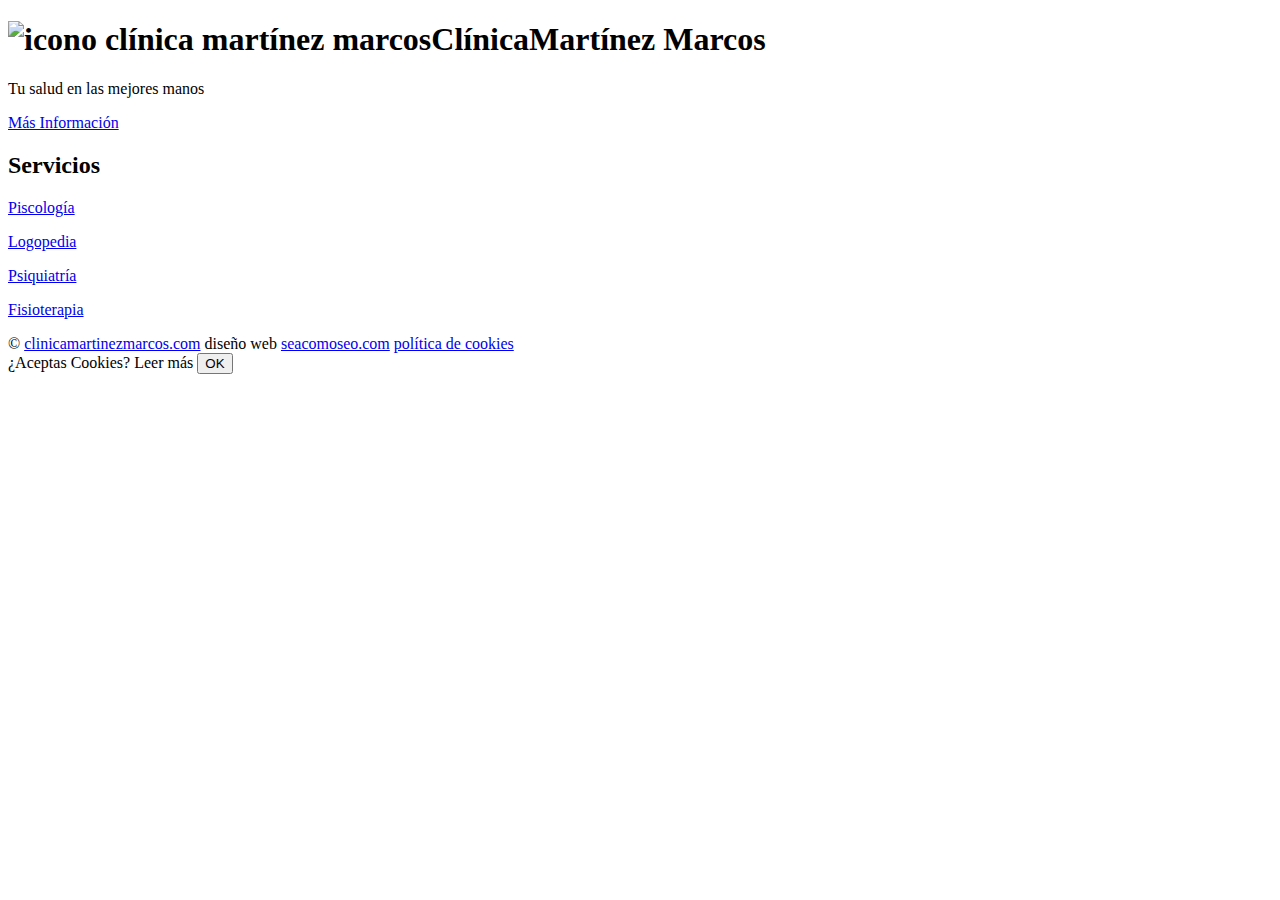
==== docs/index.html @ 717dc996 "Update: 2021-01-24 20:44:41" ====
<!DOCTYPE html><html lang="es"><head><meta charset="utf-8"><meta name="viewport" content="width=device-width, initial-scale=1.0"><title>🥇 Clínica Martínez Marcos 【 Murcia 】</title><meta name="twitter:title" property="og:title" content="🥇 Clínica Martínez Marcos 【 Murcia 】"><meta name="description" property="og:description" content="llll➤ Clínica de Psicología, Logopedia, Psiquiatría, Fisioterapia y Osteopatía en Murcia ✅ Tu salud en las mejores manos."><meta name="twitter:description" property="og:description" content="llll➤ Clínica de Psicología, Logopedia, Psiquiatría, Fisioterapia y Osteopatía en Murcia ✅ Tu salud en las mejores manos."><meta property="og:site_name" content="Clínica Martínez Marcos"><meta property="og:url" content="http://clinicamartinezmarcos.com/"><meta property="og:type" content="website"><meta property="og:locale" content="es_ES"><meta name="twitter:card" content="summary_large_image"><meta name="twitter:image" property="og:image" content="https://clinicamartinezmarcos.com/img/icono.png"><link rel="canonical" href="https://clinicamartinezmarcos.com/"><link rel="shortcut icon" type="image/x-icon" sizes="16x16" href="img/favicon.ico"><link rel="icon" type="image/png" sizes="32x32" href="img/favicon.png"><meta name="google-site-verification" content="9lvO4nmdJlYuvQnlw2zYQdtQwywFWusaxzHRuHCW6s8"><script async src="https://www.googletagmanager.com/gtag/js?id=UA-2157126-24"></script><script>window.dataLayer = window.dataLayer || []; function gtag(){dataLayer.push(arguments);} gtag('js', new Date()); gtag('config', 'UA-2157126-24');</script><script type="application/ld+json">{
  "@context": "https://schema.org",
  "@type": "LocalBusiness",
  "logo": "https://clinicamartinezmarcos.com/img/icono.png",
  "brand": {
    "@type": "Brand",
    "name": "Clínica Martínez Marcos"},
  "name": "Clínica Martínez Marcos",
  // "alternateName": [
  //   "clínica martínez marcos"],
  "description": "Clínica de Psicología, Logopedia, Psiquiatría, Fisioterapia y Osteopatía en Murcia.",
  "url": "http://clinicamartinezmarcos.com/",
  "sameAs": [
    "https://www.instagram.com/clinicamartinezmarcos/",
    "https://www.facebook.com/ClinicaMartinezMarcos1/"],
  "telephone": [
    "+34968111364",
    "968 11 13 64",
    "+34659733454",
    "659 73 34 54"],
  "email": "clinicamartinezmarcos@gmail.com",
  "openingHours": "Mo-Fr 16:30-21:00",
  "hasMap": "https://goo.gl/maps/hy19EF6aGu4AMsNG8",
  "address": {
    "@type": "PostalAddress",
    "streetAddress": "Plaza Beato Andrés Hibernón 1",
    "postalCode": "30001",
    "addressLocality": "Murcia",
    "addressRegion": "Murcia",
    "addressCountry": "ES"},
  "geo": {
    "@type": "GeoCoordinates",
    "latitude": "37.987117",
    "longitude": "-1.127396"},
  "image": [
    "https://clinicamartinezmarcos.com/img/fondo.jpg",
    "https://clinicamartinezmarcos.com/img/equipo-clinica-martinez-marcos.jpg",
    "https://clinicamartinezmarcos.com/img/juan-jose-martinez-marcos.jpg",
    "https://clinicamartinezmarcos.com/img/leticia-martinez-pino.jpg",
    "https://clinicamartinezmarcos.com/img/recibidor-central.jpg",
    "https://clinicamartinezmarcos.com/img/modesto-jesus-sanchez-lopez.jpg",
    "https://clinicamartinezmarcos.com/img/mios-rehab/equipo-mios-rehab.jpg",
    "https://clinicamartinezmarcos.com/img/mios-rehab/jose-a-lozano.jpg",
    "https://clinicamartinezmarcos.com/img/mios-rehab/miguel-garcia-albadalejo-miki.jpg",
    "https://clinicamartinezmarcos.com/img/mios-rehab/local-mios-rehab-2.jpg",
    "https://clinicamartinezmarcos.com/img/mios-rehab/local-mios-rehab.jpg"],
  "priceRange": "$",
  "aggregateRating": {
    "@type": "AggregateRating",
    "ratingValue": "5",
    "ratingCount": "13",
    "reviewCount": "13"}
}</script></head><body class="text-center"><header class="d-flex align-items-center py-5 cover section-parallax section-light" style="background-image: url('img/fondo.jpg'); background-size: cover;"><div class="container" data-showup><div class="row"><div class="col-lg-12 mt-5"><h1 class="mb-3 d-table m-auto text-left"><img class="align-baseline mr-1" src="img/icono.svg" alt="icono clínica martínez marcos" width="50" height="50"><span class="text-secondary">Clínica</span><span class="text-primary d-block h2">Martínez Marcos</span></h1><p class="lead">Tu salud en las mejores manos</p><a class="btn btn-lg mt-4 btn-secondary" href="#main">Más Información</a><a class="text-dark text-decoration-none" href="#main"><i class="d-block fa fa-angle-down pt-5 fa-3x"></i></a></div></div></div></header><main id="main" role="main"><section class="py-5 bg-light" id="servicios"><div class="container"><div class="row"><div class="text-center mx-auto col-md-12"><h2 class="h1 text-secondary">Servicios</h2></div></div><div class="row"><div class="p-2 col-6 col-lg-3" data-showup><a class="card text-center text-dark" href="psicologos-murcia"><div class="card-body p-2 p-sm-3 p-md-4 bg-white rounded btn btn-light"><i class="d-block fa fa-5x mb-3 text-primary fa-brain"></i><p class="text-secondary h4 m-0">Piscología</p></div></a></div><div class="p-2 col-6 col-lg-3" data-showup><a class="card text-center text-dark" href="logopedas-murcia"><div class="card-body p-2 p-sm-3 p-md-4 bg-white rounded btn btn-light"><i class="d-block fa fa-5x mb-3 text-primary fa-comment-medical"></i><p class="text-secondary h4 m-0">Logopedia</p></div></a></div><div class="p-2 col-6 col-lg-3" data-showup><a class="card text-center text-dark" href="psiquiatras-murcia"><div class="card-body p-2 p-sm-3 p-md-4 bg-white rounded btn btn-light"><i class="d-block fa fa-5x mb-3 text-primary fa-capsules"></i><p class="text-secondary h4 m-0">Psiquiatría</p></div></a></div><div class="p-2 col-6 col-lg-3" data-showup><a class="card text-center text-dark" href="https://www.miosfisioterapia.com/"><div class="card-body p-2 p-sm-3 p-md-4 bg-white rounded btn btn-light"><i class="d-block fa fa-5x mb-3 text-primary fa-praying-hands"></i><p class="text-secondary h4 m-0">Fisioterapia</p></div></a></div></div></div></section></main><footer class="p-4 text-primary bg-secondary text-center"><div class="container"><div class="row"><div class="col-md-12"><span class="d-inline-block m-2">© <a class="text-white" href="https://clinicamartinezmarcos.com/">clinicamartinezmarcos.com</a></span><span class="d-inline-block m-2"><i class="fa fa-fw fa-pen d-inline"></i> diseño web <a class="text-white" href="https://seacomoseo.com/diseno-paginas-web" target="_blank" onclick>seacomoseo.com</a></span><span class="d-inline-block m-2"><i class="fa fa-fw fa-cookie d-inline"> </i><a class="text-white" href="cookies" onclick>política de cookies</a></span></div></div></div></footer><div id="cookiesms">¿Aceptas Cookies? <a class="text-primary" onclick="window.open('cookies','_blank')">Leer más</a> <button class="btn btn-secondary btn-sm" onclick="controlcookies()">OK</button></div><script src="/js/scripts.js" defer></script><link rel="stylesheet" href="https://fonts.googleapis.com/css?family=Roboto+Slab:700|Roboto:300,400&amp;display=swap" media="print" onload="this.media='all'"><link rel="stylesheet" href="css/styles.css" type="text/css"></body></html>
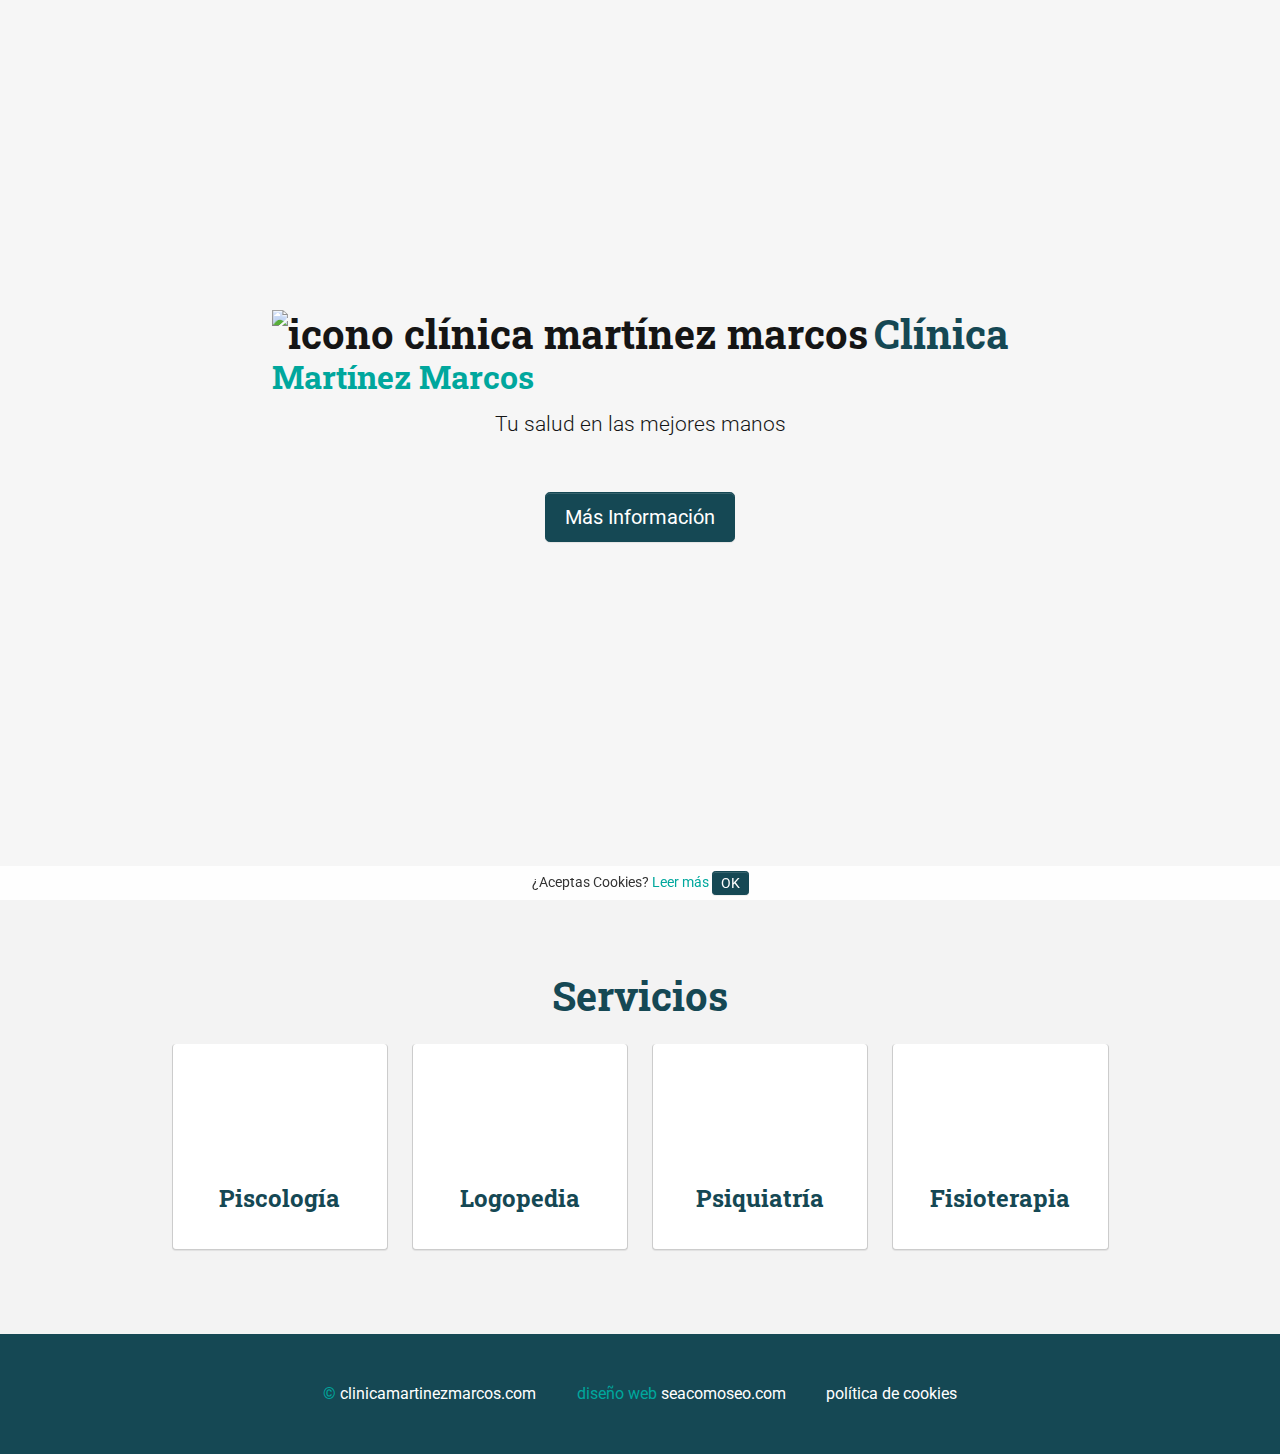
==== commit f7bc8373: "Update: 2021-01-24 21:45:45" ====
--- a/docs/index.html
+++ b/docs/index.html
@@ -1,4 +1,5 @@
-<!DOCTYPE html><html lang="es"><head><meta charset="utf-8"><meta name="viewport" content="width=device-width, initial-scale=1.0"><title>🥇 Clínica Martínez Marcos 【 Murcia 】</title><meta name="twitter:title" property="og:title" content="🥇 Clínica Martínez Marcos 【 Murcia 】"><meta name="description" property="og:description" content="llll➤ Clínica de Psicología, Logopedia, Psiquiatría, Fisioterapia y Osteopatía en Murcia ✅ Tu salud en las mejores manos."><meta name="twitter:description" property="og:description" content="llll➤ Clínica de Psicología, Logopedia, Psiquiatría, Fisioterapia y Osteopatía en Murcia ✅ Tu salud en las mejores manos."><meta property="og:site_name" content="Clínica Martínez Marcos"><meta property="og:url" content="http://clinicamartinezmarcos.com/"><meta property="og:type" content="website"><meta property="og:locale" content="es_ES"><meta name="twitter:card" content="summary_large_image"><meta name="twitter:image" property="og:image" content="https://clinicamartinezmarcos.com/img/icono.png"><link rel="canonical" href="https://clinicamartinezmarcos.com/"><link rel="shortcut icon" type="image/x-icon" sizes="16x16" href="img/favicon.ico"><link rel="icon" type="image/png" sizes="32x32" href="img/favicon.png"><meta name="google-site-verification" content="9lvO4nmdJlYuvQnlw2zYQdtQwywFWusaxzHRuHCW6s8"><script async src="https://www.googletagmanager.com/gtag/js?id=UA-2157126-24"></script><script>window.dataLayer = window.dataLayer || []; function gtag(){dataLayer.push(arguments);} gtag('js', new Date()); gtag('config', 'UA-2157126-24');</script><script type="application/ld+json">{
+<!DOCTYPE html><html lang="es"><head><meta charset="utf-8"><meta name="viewport" content="width=device-width, initial-scale=1.0"><title>🥇 Clínica Martínez Marcos 【 Murcia 】</title><meta name="twitter:title" property="og:title" content="🥇 Clínica Martínez Marcos 【 Murcia 】"><meta name="description" property="og:description" content="llll➤ Clínica de Psicología, Logopedia, Psiquiatría, Fisioterapia y Osteopatía en Murcia ✅ Tu salud en las mejores manos."><meta name="twitter:description" property="og:description" content="llll➤ Clínica de Psicología, Logopedia, Psiquiatría, Fisioterapia y Osteopatía en Murcia ✅ Tu salud en las mejores manos."><meta property="og:site_name" content="Clínica Martínez Marcos"><meta property="og:url" content="http://clinicamartinezmarcos.com/"><meta property="og:type" content="website"><meta property="og:locale" content="es_ES"><meta name="twitter:card" content="summary_large_image"><meta name="twitter:image" property="og:image" content="https://clinicamartinezmarcos.com/img/icono.png"><link rel="canonical" href="https://clinicamartinezmarcos.com/"><link rel="shortcut icon" type="image/x-icon" sizes="16x16" href="img/favicon.ico"><link rel="icon" type="image/png" sizes="32x32" href="img/favicon.png"><meta name="google-site-verification" content="9lvO4nmdJlYuvQnlw2zYQdtQwywFWusaxzHRuHCW6s8"><style>.fa{-moz-osx-font-smoothing:grayscale;-webkit-font-smoothing:antialiased;display:inline-block;font-style:normal;font-variant:normal;text-rendering:auto;line-height:1}.fa-3x{font-size:3em}.fa-angle-down:before{content:"\f107"}@font-face{font-family:Font Awesome\ 5 Free;font-style:normal;font-weight:900;font-display:swap;src:url(/fonts/fa-solid-900.eot);src:url(/fonts/fa-solid-900.eot?#iefix) format("embedded-opentype"),url(/fonts/fa-solid-900.woff2) format("woff2"),url(/fonts/fa-solid-900.woff) format("woff"),url(/fonts/fa-solid-900.ttf) format("truetype"),url(/fonts/fa-solid-900.svg#fontawesome) format("svg")}.fa{font-family:Font Awesome\ 5 Free;font-weight:900}*,:after,:before{box-sizing:border-box}html{font-family:sans-serif;line-height:1.15;-webkit-text-size-adjust:100%}header{display:block}body{margin:0;font-family:Roboto,-apple-system,BlinkMacSystemFont,Segoe UI,Helvetica Neue,Arial,sans-serif,Apple Color Emoji,Segoe UI Emoji,Segoe UI Symbol,Noto Color Emoji;font-size:1rem;font-weight:400;line-height:1.5;color:#333;text-align:left;background-color:#fff}h1{margin-top:0;margin-bottom:.75rem}p{margin-top:0}p{margin-bottom:1rem}a{color:#3c9d83;text-decoration:none;background-color:transparent}img{border-style:none}img{vertical-align:middle}button{border-radius:0}button{margin:0;font-family:inherit;font-size:inherit;line-height:inherit;overflow:visible}button{text-transform:none}button{-webkit-appearance:button}button::-moz-focus-inner{padding:0;border-style:none}.h2,h1{margin-bottom:.75rem;font-family:Roboto Slab,Roboto,Open Sans;font-weight:700;line-height:1.2}h1{font-size:2.5rem}.h2{font-size:2rem}.lead{font-size:1.3rem;font-weight:300}.container{width:100%;padding-right:15px;padding-left:15px;margin-right:auto;margin-left:auto}@media (min-width:576px){.container{max-width:540px}}@media (min-width:768px){.container{max-width:720px}}@media (min-width:992px){.container{max-width:960px}}@media (min-width:1200px){.container{max-width:961px}}.row{display:flex;flex-wrap:wrap;margin-right:-15px;margin-left:-15px}.col-lg-12{position:relative;width:100%;padding-right:15px;padding-left:15px}@media (min-width:992px){.col-lg-12{flex:0 0 100%;max-width:100%}}.btn{display:inline-block;font-weight:400;color:#333;text-align:center;vertical-align:middle;background-color:transparent;border:1px solid transparent;padding:.375rem 1rem;font-size:1rem;line-height:1.5;border-radius:.25rem}.btn-secondary{color:#fff;background-color:#154854;border-color:#154854;box-shadow:inset 0 1px 0 hsla(0,0%,100%,.15),0 1px 1px rgba(0,0,0,.075)}.btn-lg{padding:.55rem 1.2rem;font-size:1.25rem;line-height:1.5;border-radius:.3rem}.btn-sm{padding:.25rem .5rem;font-size:.875rem;line-height:1.5;border-radius:.2rem}.align-baseline{vertical-align:baseline!important}.d-block{display:block!important}.d-table{display:table!important}.d-flex{display:flex!important}.align-items-center{align-items:center!important}.mr-1{margin-right:.375rem!important}.mb-3{margin-bottom:1.5rem!important}.mt-4{margin-top:2.25rem!important}.mt-5{margin-top:4.5rem!important}.pt-5,.py-5{padding-top:4.5rem!important}.py-5{padding-bottom:4.5rem!important}.m-auto{margin:auto!important}.text-left{text-align:left!important}.text-center{text-align:center!important}.text-primary{color:#00a79d!important}.text-secondary{color:#154854!important}.text-dark{color:#151515!important}.text-decoration-none{text-decoration:none!important}body,html{height:100%}body>*{background-position:50%;background-size:cover}.cover{min-height:100%}.section-light{position:relative;color:#151515;background-size:cover;background-position:50%}.section-light:before{position:absolute;top:0;left:0;width:100%;height:100%;content:" ";background:hsla(0,0%,95.3%,.75)}.section-parallax{background-attachment:fixed}*{scroll-behavior:smooth}a.btn,button.btn{white-space:inherit}#cookiesms{position:fixed;top:0;left:0;background-color:hsla(0,0%,100%,.9);font-size:14px;padding:5px;width:100%;z-index:5}#cookiesms button{line-height:14px}@media (min-width:576px){#cookiesms{top:inherit;bottom:0}}[data-showup]{transform-origin:center top}</style>
+  <script async="" src="https://www.googletagmanager.com/gtag/js?id=UA-2157126-24"></script><script>window.dataLayer = window.dataLayer || []; function gtag(){dataLayer.push(arguments);} gtag('js', new Date()); gtag('config', 'UA-2157126-24');</script><script type="application/ld+json">{
   "@context": "https://schema.org",
   "@type": "LocalBusiness",
   "logo": "https://clinicamartinezmarcos.com/img/icono.png",
--- a/docs/css/styles.css
+++ b/docs/css/styles.css
@@ -0,0 +1 @@
+.fa,.fab,.fas{-moz-osx-font-smoothing:grayscale;-webkit-font-smoothing:antialiased;display:inline-block;font-style:normal;font-variant:normal;text-rendering:auto;line-height:1}.fa-2x{font-size:2em}.fa-3x{font-size:3em}.fa-5x{font-size:5em}.fa-fw{text-align:center;width:1.25em}@-webkit-keyframes fa-spin{0%{transform:rotate(0deg)}to{transform:rotate(1turn)}}@keyframes fa-spin{0%{transform:rotate(0deg)}to{transform:rotate(1turn)}}.fa-stack{display:inline-block;height:2em;line-height:2em;position:relative;vertical-align:middle;width:2.5em}.fa-stack-1x,.fa-stack-2x{left:0;position:absolute;text-align:center;width:100%}.fa-stack-1x{line-height:inherit}.fa-stack-2x{font-size:2em}.fa-angle-down:before{content:"\f107"}.fa-brain:before{content:"\f5dc"}.fa-calendar:before{content:"\f133"}.fa-calendar-check:before{content:"\f274"}.fa-calendar-plus:before{content:"\f271"}.fa-capsules:before{content:"\f46b"}.fa-check:before{content:"\f00c"}.fa-chevron-right:before{content:"\f054"}.fa-child:before{content:"\f1ae"}.fa-clock:before{content:"\f017"}.fa-cog:before{content:"\f013"}.fa-comment-medical:before{content:"\f7f5"}.fa-comments:before{content:"\f086"}.fa-cookie:before{content:"\f563"}.fa-envelope:before{content:"\f0e0"}.fa-facebook:before{content:"\f09a"}.fa-graduation-cap:before{content:"\f19d"}.fa-hand-holding-heart:before{content:"\f4be"}.fa-heart:before{content:"\f004"}.fa-instagram:before{content:"\f16d"}.fa-male:before{content:"\f183"}.fa-map-marker-alt:before{content:"\f3c5"}.fa-pen:before{content:"\f304"}.fa-people-arrows:before{content:"\e068"}.fa-phone:before{content:"\f095"}.fa-praying-hands:before{content:"\f684"}.fa-quote-left:before{content:"\f10d"}.fa-quote-right:before{content:"\f10e"}.fa-restroom:before{content:"\f7bd"}.fa-star:before{content:"\f005"}.fa-user-check:before{content:"\f4fc"}.fa-user-clock:before{content:"\f4fd"}.fa-user-cog:before{content:"\f4fe"}.fa-user-edit:before{content:"\f4ff"}.fa-user-graduate:before{content:"\f501"}.fa-user-plus:before{content:"\f234"}.fa-whatsapp:before{content:"\f232"}@font-face{font-family:Font Awesome\ 5 Free;font-style:normal;font-weight:900;font-display:swap;src:url(/fonts/fa-solid-900.eot);src:url(/fonts/fa-solid-900.eot?#iefix) format("embedded-opentype"),url(/fonts/fa-solid-900.woff2) format("woff2"),url(/fonts/fa-solid-900.woff) format("woff"),url(/fonts/fa-solid-900.ttf) format("truetype"),url(/fonts/fa-solid-900.svg#fontawesome) format("svg")}.fa,.fas{font-family:Font Awesome\ 5 Free;font-weight:900}*,:after,:before{box-sizing:border-box}html{font-family:sans-serif;line-height:1.15;-webkit-text-size-adjust:100%;-webkit-tap-highlight-color:rgba(0,0,0,0)}footer,header,main,nav,section{display:block}body{margin:0;font-family:Roboto,-apple-system,BlinkMacSystemFont,Segoe UI,Helvetica Neue,Arial,sans-serif,Apple Color Emoji,Segoe UI Emoji,Segoe UI Symbol,Noto Color Emoji;font-size:1rem;font-weight:400;line-height:1.5;color:#333;text-align:left;background-color:#fff}[tabindex="-1"]:focus:not(:focus-visible){outline:0!important}h1,h2,h3,h4,h5,h6{margin-top:0;margin-bottom:.75rem}p{margin-top:0}address,p{margin-bottom:1rem}address{font-style:normal;line-height:inherit}ol,ul{margin-top:0;margin-bottom:1rem}ol ol,ol ul,ul ol,ul ul{margin-bottom:0}blockquote{margin:0 0 1rem}b,strong{font-weight:bolder}a{color:#3c9d83;text-decoration:none;background-color:transparent}a:hover{color:#276655;text-decoration:underline}a:not([href]):not([class]),a:not([href]):not([class]):hover{color:inherit;text-decoration:none}img{border-style:none}img,svg{vertical-align:middle}svg{overflow:hidden}button{border-radius:0}button:focus{outline:1px dotted;outline:5px auto -webkit-focus-ring-color}button,input{margin:0;font-family:inherit;font-size:inherit;line-height:inherit;overflow:visible}button{text-transform:none}[role=button]{cursor:pointer}[type=button],button{-webkit-appearance:button}[type=button]:not(:disabled),button:not(:disabled){cursor:pointer}[type=button]::-moz-focus-inner,button::-moz-focus-inner{padding:0;border-style:none}input[type=checkbox],input[type=radio]{box-sizing:border-box;padding:0}[type=number]::-webkit-inner-spin-button,[type=number]::-webkit-outer-spin-button{height:auto}template{display:none}[hidden]{display:none!important}.h1,.h2,.h3,.h4,.h5,.h6,h1,h2,h3,h4,h5,h6{margin-bottom:.75rem;font-family:Roboto Slab,Roboto,Open Sans;font-weight:700;line-height:1.2}.h1,h1{font-size:2.5rem}.h2,h2{font-size:2rem}.h3,h3{font-size:1.75rem}.h4,h4{font-size:1.5rem}.h5,h5{font-size:1.25rem}.h6,h6{font-size:1rem}.lead{font-size:1.3rem;font-weight:300}.blockquote{margin-bottom:1.5rem;font-size:1.25rem}.img-fluid,.img-thumbnail{max-width:100%;height:auto}.img-thumbnail{padding:.25rem;background-color:#fff;border:1px solid #dee2e6;border-radius:.25rem;box-shadow:0 1px 2px rgba(0,0,0,.075)}.container,.container-fluid{width:100%;padding-right:15px;padding-left:15px;margin-right:auto;margin-left:auto}@media (min-width:576px){.container{max-width:540px}}@media (min-width:768px){.container{max-width:720px}}@media (min-width:992px){.container{max-width:960px}}@media (min-width:1200px){.container{max-width:961px}}.row{display:flex;flex-wrap:wrap;margin-right:-15px;margin-left:-15px}.col-6,.col-12,.col-lg-3,.col-lg-5,.col-lg-6,.col-lg-12,.col-md-1,.col-md-2,.col-md-3,.col-md-4,.col-md-6,.col-md-8,.col-md-10,.col-md-12,.col-sm-4,.col-sm-6,.col-sm-8{position:relative;width:100%;padding-right:15px;padding-left:15px}.col-6{flex:0 0 50%;max-width:50%}.col-12{flex:0 0 100%;max-width:100%}.order-0{order:0}.order-1{order:1}.order-2{order:2}.order-3{order:3}@media (min-width:576px){.col-sm-4{flex:0 0 33.33333%;max-width:33.33333%}.col-sm-6{flex:0 0 50%;max-width:50%}.col-sm-8{flex:0 0 66.66667%;max-width:66.66667%}.order-sm-1{order:1}}@media (min-width:768px){.col-md-1{flex:0 0 8.33333%;max-width:8.33333%}.col-md-2{flex:0 0 16.66667%;max-width:16.66667%}.col-md-3{flex:0 0 25%;max-width:25%}.col-md-4{flex:0 0 33.33333%;max-width:33.33333%}.col-md-6{flex:0 0 50%;max-width:50%}.col-md-8{flex:0 0 66.66667%;max-width:66.66667%}.col-md-10{flex:0 0 83.33333%;max-width:83.33333%}.col-md-12{flex:0 0 100%;max-width:100%}}@media (min-width:992px){.col-lg-3{flex:0 0 25%;max-width:25%}.col-lg-5{flex:0 0 41.66667%;max-width:41.66667%}.col-lg-6{flex:0 0 50%;max-width:50%}.col-lg-12{flex:0 0 100%;max-width:100%}.order-lg-1{order:1}.order-lg-2{order:2}.order-lg-3{order:3}}.btn{display:inline-block;font-weight:400;color:#333;text-align:center;vertical-align:middle;-webkit-user-select:none;-moz-user-select:none;-ms-user-select:none;user-select:none;background-color:transparent;border:1px solid transparent;padding:.375rem 1rem;font-size:1rem;line-height:1.5;border-radius:.25rem;transition:color .15s ease-in-out,background-color .15s ease-in-out,border-color .15s ease-in-out,box-shadow .15s ease-in-out}@media (prefers-reduced-motion:reduce){.btn{transition:none}}.btn:hover{color:#333;text-decoration:none}.btn.focus,.btn:focus{outline:0;box-shadow:0 0 0 .2rem rgba(0,167,157,.25)}.btn:disabled{opacity:.65;box-shadow:none}.btn:not(:disabled):not(.disabled){cursor:pointer}.btn:not(:disabled):not(.disabled).active,.btn:not(:disabled):not(.disabled):active{box-shadow:inset 0 3px 5px rgba(0,0,0,.125)}.btn:not(:disabled):not(.disabled).active:focus,.btn:not(:disabled):not(.disabled):active:focus{box-shadow:0 0 0 .2rem rgba(0,167,157,.25),inset 0 3px 5px rgba(0,0,0,.125)}.btn-primary{color:#fff;background-color:#00a79d;border-color:#00a79d;box-shadow:inset 0 1px 0 hsla(0,0%,100%,.15),0 1px 1px rgba(0,0,0,.075)}.btn-primary.focus,.btn-primary:focus,.btn-primary:hover{color:#fff;background-color:#008179;border-color:#00746d}.btn-primary.focus,.btn-primary:focus{box-shadow:inset 0 1px 0 hsla(0,0%,100%,.15),0 1px 1px rgba(0,0,0,.075),0 0 0 .2rem rgba(38,180,172,.5)}.btn-primary:disabled{color:#fff;background-color:#00a79d;border-color:#00a79d}.btn-primary:not(:disabled):not(.disabled).active,.btn-primary:not(:disabled):not(.disabled):active,.show>.btn-primary.dropdown-toggle{color:#fff;background-color:#00746d;border-color:#006761}.btn-primary:not(:disabled):not(.disabled).active:focus,.btn-primary:not(:disabled):not(.disabled):active:focus,.show>.btn-primary.dropdown-toggle:focus{box-shadow:inset 0 3px 5px rgba(0,0,0,.125),0 0 0 .2rem rgba(38,180,172,.5)}.btn-secondary{color:#fff;background-color:#154854;border-color:#154854;box-shadow:inset 0 1px 0 hsla(0,0%,100%,.15),0 1px 1px rgba(0,0,0,.075)}.btn-secondary.focus,.btn-secondary:focus,.btn-secondary:hover{color:#fff;background-color:#0d2e35;border-color:#0b252b}.btn-secondary.focus,.btn-secondary:focus{box-shadow:inset 0 1px 0 hsla(0,0%,100%,.15),0 1px 1px rgba(0,0,0,.075),0 0 0 .2rem rgba(56,99,110,.5)}.btn-secondary:disabled{color:#fff;background-color:#154854;border-color:#154854}.btn-secondary:not(:disabled):not(.disabled).active,.btn-secondary:not(:disabled):not(.disabled):active,.show>.btn-secondary.dropdown-toggle{color:#fff;background-color:#0b252b;border-color:#081c21}.btn-secondary:not(:disabled):not(.disabled).active:focus,.btn-secondary:not(:disabled):not(.disabled):active:focus,.show>.btn-secondary.dropdown-toggle:focus{box-shadow:inset 0 3px 5px rgba(0,0,0,.125),0 0 0 .2rem rgba(56,99,110,.5)}.btn-light{color:#212529;background-color:#f3f3f3;border-color:#f3f3f3;box-shadow:inset 0 1px 0 hsla(0,0%,100%,.15),0 1px 1px rgba(0,0,0,.075)}.btn-light.focus,.btn-light:focus,.btn-light:hover{color:#212529;background-color:#e0e0e0;border-color:#dadada}.btn-light.focus,.btn-light:focus{box-shadow:inset 0 1px 0 hsla(0,0%,100%,.15),0 1px 1px rgba(0,0,0,.075),0 0 0 .2rem rgba(212,212,213,.5)}.btn-light:disabled{color:#212529;background-color:#f3f3f3;border-color:#f3f3f3}.btn-light:not(:disabled):not(.disabled).active,.btn-light:not(:disabled):not(.disabled):active,.show>.btn-light.dropdown-toggle{color:#212529;background-color:#dadada;border-color:#d3d3d3}.btn-light:not(:disabled):not(.disabled).active:focus,.btn-light:not(:disabled):not(.disabled):active:focus,.show>.btn-light.dropdown-toggle:focus{box-shadow:inset 0 3px 5px rgba(0,0,0,.125),0 0 0 .2rem rgba(212,212,213,.5)}.btn-outline-secondary{color:#154854;border-color:#154854}.btn-outline-secondary:hover{color:#fff;background-color:#154854;border-color:#154854}.btn-outline-secondary.focus,.btn-outline-secondary:focus{box-shadow:0 0 0 .2rem rgba(21,72,84,.5)}.btn-outline-secondary:disabled{color:#154854;background-color:transparent}.btn-outline-secondary:not(:disabled):not(.disabled).active,.btn-outline-secondary:not(:disabled):not(.disabled):active,.show>.btn-outline-secondary.dropdown-toggle{color:#fff;background-color:#154854;border-color:#154854}.btn-outline-secondary:not(:disabled):not(.disabled).active:focus,.btn-outline-secondary:not(:disabled):not(.disabled):active:focus,.show>.btn-outline-secondary.dropdown-toggle:focus{box-shadow:inset 0 3px 5px rgba(0,0,0,.125),0 0 0 .2rem rgba(21,72,84,.5)}.btn-link{font-weight:400;color:#3c9d83;text-decoration:none}.btn-link:hover{color:#276655}.btn-link.focus,.btn-link:focus,.btn-link:hover{text-decoration:underline}.btn-link:disabled{color:#6c757d;pointer-events:none}.btn-lg{padding:.55rem 1.2rem;font-size:1.25rem;line-height:1.5;border-radius:.3rem}.btn-sm{padding:.25rem .5rem;font-size:.875rem;line-height:1.5;border-radius:.2rem}.fade{transition:opacity .15s linear}@media (prefers-reduced-motion:reduce){.fade{transition:none}}.fade:not(.show){opacity:0}.collapse:not(.show){display:none}.collapsing{position:relative;height:0;overflow:hidden;transition:height .35s ease}@media (prefers-reduced-motion:reduce){.collapsing{transition:none}}.dropdown{position:relative}.dropdown-toggle{white-space:nowrap}.dropdown-toggle:after{display:inline-block;margin-left:.255em;vertical-align:.255em;content:"";border-top:.3em solid;border-right:.3em solid transparent;border-bottom:0;border-left:.3em solid transparent}.dropdown-toggle:empty:after{margin-left:0}.dropdown-menu{position:absolute;top:100%;left:0;z-index:1000;display:none;float:left;min-width:10rem;padding:.5rem 0;margin:.125rem 0 0;font-size:1rem;color:#333;text-align:left;list-style:none;background-color:#fff;background-clip:padding-box;border:1px solid rgba(0,0,0,.15);border-radius:.25rem;box-shadow:0 .5rem 1rem rgba(0,0,0,.175)}.dropdown-item{display:block;width:100%;padding:.25rem 1.5rem;clear:both;font-weight:400;color:#212529;text-align:inherit;white-space:nowrap;background-color:transparent;border:0}.dropdown-item:focus,.dropdown-item:hover{color:#16181b;text-decoration:none;background-color:#f8f9fa}.dropdown-item.active,.dropdown-item:active{color:#fff;text-decoration:none;background-color:#00a79d}.dropdown-item:disabled{color:#6c757d;pointer-events:none;background-color:transparent}.dropdown-menu.show{display:block}.nav{display:flex;flex-wrap:wrap;padding-left:0;margin-bottom:0;list-style:none}.nav-link{display:block;padding:.5rem 1rem}.nav-link:focus,.nav-link:hover{text-decoration:none}.navbar{position:relative;padding:.75rem 1.5rem}.navbar,.navbar .container,.navbar .container-fluid{display:flex;flex-wrap:wrap;align-items:center;justify-content:space-between}.navbar-brand{display:inline-block;padding-top:.3125rem;padding-bottom:.3125rem;margin-right:1.5rem;font-size:1.25rem;line-height:inherit;white-space:nowrap}.navbar-brand:focus,.navbar-brand:hover{text-decoration:none}.navbar-nav{display:flex;flex-direction:column;padding-left:0;margin-bottom:0;list-style:none}.navbar-nav .nav-link{padding-right:0;padding-left:0}.navbar-nav .dropdown-menu{position:static;float:none}.navbar-collapse{flex-basis:100%;flex-grow:1;align-items:center}.navbar-toggler{padding:.25rem .75rem;font-size:1.25rem;line-height:1;background-color:transparent;border:1px solid transparent;border-radius:.25rem}.navbar-toggler:focus,.navbar-toggler:hover{text-decoration:none}.navbar-toggler-icon{display:inline-block;width:1.5em;height:1.5em;vertical-align:middle;content:"";background:no-repeat 50%;background-size:100% 100%}@media (max-width:991.98px){.navbar-expand-lg>.container,.navbar-expand-lg>.container-fluid{padding-right:0;padding-left:0}}@media (min-width:992px){.navbar-expand-lg{flex-flow:row nowrap;justify-content:flex-start}.navbar-expand-lg .navbar-nav{flex-direction:row}.navbar-expand-lg .navbar-nav .dropdown-menu{position:absolute}.navbar-expand-lg .navbar-nav .nav-link{padding-right:.5rem;padding-left:.5rem}.navbar-expand-lg>.container,.navbar-expand-lg>.container-fluid{flex-wrap:nowrap}.navbar-expand-lg .navbar-collapse{display:flex!important;flex-basis:auto}.navbar-expand-lg .navbar-toggler{display:none}}.navbar-light .navbar-brand,.navbar-light .navbar-brand:focus,.navbar-light .navbar-brand:hover{color:rgba(0,0,0,.9)}.navbar-light .navbar-nav .nav-link{color:rgba(0,0,0,.5)}.navbar-light .navbar-nav .nav-link:focus,.navbar-light .navbar-nav .nav-link:hover{color:rgba(0,0,0,.7)}.navbar-light .navbar-nav .active>.nav-link,.navbar-light .navbar-nav .nav-link.active,.navbar-light .navbar-nav .nav-link.show,.navbar-light .navbar-nav .show>.nav-link{color:rgba(0,0,0,.9)}.navbar-light .navbar-toggler{color:rgba(0,0,0,.5);border-color:rgba(0,0,0,.1)}.navbar-light .navbar-toggler-icon{background-image:url("data:image/svg+xml;charset=utf-8,%3Csvg xmlns='http://www.w3.org/2000/svg' width='30' height='30'%3E%3Cpath stroke='rgba(0, 0, 0, 0.5)' stroke-linecap='round' stroke-miterlimit='10' stroke-width='2' d='M4 7h22M4 15h22M4 23h22'/%3E%3C/svg%3E")}.card{position:relative;display:flex;flex-direction:column;min-width:0;word-wrap:break-word;background-color:#f3f3f3;background-clip:border-box;border:0 solid rgba(0,0,0,.125);border-radius:.25rem}.card>.list-group{border-top:inherit;border-bottom:inherit}.card>.list-group:first-child{border-top-width:0;border-top-left-radius:.25rem;border-top-right-radius:.25rem}.card>.list-group:last-child{border-bottom-width:0;border-bottom-right-radius:.25rem;border-bottom-left-radius:.25rem}.card>.card-header+.list-group{border-top:0}.card-body{flex:1 1 auto;min-height:1px;padding:1.25rem}.card-header{padding:.75rem 1.25rem;margin-bottom:0;background-color:rgba(0,0,0,.03);border-bottom:0 solid rgba(0,0,0,.125)}.card-header:first-child{border-radius:.25rem .25rem 0 0}.accordion{overflow-anchor:none}.accordion>.card{overflow:hidden}.accordion>.card:not(:last-of-type){border-bottom:0;border-bottom-right-radius:0;border-bottom-left-radius:0}.accordion>.card:not(:first-of-type){border-top-left-radius:0;border-top-right-radius:0}.accordion>.card>.card-header{border-radius:0;margin-bottom:0}.alert{position:relative;padding:.75rem 1.25rem;margin-bottom:1rem;border:1px solid transparent;border-radius:.25rem}@-webkit-keyframes progress-bar-stripes{0%{background-position:1rem 0}to{background-position:0 0}}@keyframes progress-bar-stripes{0%{background-position:1rem 0}to{background-position:0 0}}.media{display:flex;align-items:flex-start}.list-group{display:flex;flex-direction:column;padding-left:0;margin-bottom:0;border-radius:.25rem}.list-group-item{position:relative;display:block;padding:.75rem 1.25rem;background-color:#fff;border:1px solid rgba(0,0,0,.125)}.list-group-item:first-child{border-top-left-radius:inherit;border-top-right-radius:inherit}.list-group-item:last-child{border-bottom-right-radius:inherit;border-bottom-left-radius:inherit}.list-group-item:disabled{color:#6c757d;pointer-events:none;background-color:#fff}.list-group-item.active{z-index:2;color:#fff;background-color:#00a79d;border-color:#00a79d}.list-group-item+.list-group-item{border-top-width:0}.list-group-item+.list-group-item.active{margin-top:-1px;border-top-width:1px}.close{float:right;font-size:1.5rem;font-weight:700;line-height:1;color:#000;text-shadow:0 1px 0 #fff;opacity:.5}.close:hover{color:#000;text-decoration:none}.close:not(:disabled):not(.disabled):focus,.close:not(:disabled):not(.disabled):hover{opacity:.75}button.close{padding:0;background-color:transparent;border:0}.toast{flex-basis:350px;max-width:350px;font-size:.875rem;background-color:hsla(0,0%,100%,.85);background-clip:padding-box;border:1px solid rgba(0,0,0,.1);box-shadow:0 .25rem .75rem rgba(0,0,0,.1);opacity:0;border-radius:.25rem}.toast:not(:last-child){margin-bottom:.75rem}.toast.showing{opacity:1}.toast.show{display:block;opacity:1}.toast.hide{display:none}.modal-open{overflow:hidden}.modal-open .modal{overflow-x:hidden;overflow-y:auto}.modal{position:fixed;top:0;left:0;z-index:1050;display:none;width:100%;height:100%;overflow:hidden;outline:0}.modal-dialog{position:relative;width:auto;margin:.5rem;pointer-events:none}.modal.fade .modal-dialog{transition:transform .3s ease-out;transform:translateY(-50px)}@media (prefers-reduced-motion:reduce){.modal.fade .modal-dialog{transition:none}}.modal.show .modal-dialog{transform:none}.modal-content{position:relative;display:flex;flex-direction:column;width:100%;pointer-events:auto;background-color:#fff;background-clip:padding-box;border:1px solid rgba(0,0,0,.2);border-radius:.3rem;box-shadow:0 .25rem .5rem rgba(0,0,0,.5);outline:0}.modal-backdrop{position:fixed;top:0;left:0;z-index:1040;width:100vw;height:100vh;background-color:#000}.modal-backdrop.fade{opacity:0}.modal-backdrop.show{opacity:.5}.modal-header{display:flex;align-items:flex-start;justify-content:space-between;padding:1rem;border-bottom:1px solid #dee2e6;border-top-left-radius:calc(.3rem - 1px);border-top-right-radius:calc(.3rem - 1px)}.modal-header .close{padding:1rem;margin:-1rem -1rem -1rem auto}.modal-title{margin-bottom:0;line-height:1.5}.modal-body{position:relative;flex:1 1 auto;padding:1rem}.modal-footer{display:flex;flex-wrap:wrap;align-items:center;justify-content:flex-end;padding:.75rem;border-top:1px solid #dee2e6;border-bottom-right-radius:calc(.3rem - 1px);border-bottom-left-radius:calc(.3rem - 1px)}.modal-footer>*{margin:.25rem}.modal-scrollbar-measure{position:absolute;top:-9999px;width:50px;height:50px;overflow:scroll}@media (min-width:576px){.modal-dialog{max-width:500px;margin:1.75rem auto}.modal-content{box-shadow:0 .5rem 1rem rgba(0,0,0,.5)}}.tooltip{position:absolute;z-index:1070;display:block;margin:0;font-family:Roboto,-apple-system,BlinkMacSystemFont,Segoe UI,Helvetica Neue,Arial,sans-serif,Apple Color Emoji,Segoe UI Emoji,Segoe UI Symbol,Noto Color Emoji;font-style:normal;font-weight:400;line-height:1.5;text-align:left;text-align:start;text-decoration:none;text-shadow:none;text-transform:none;letter-spacing:normal;word-break:normal;word-spacing:normal;white-space:normal;line-break:auto;font-size:.875rem;word-wrap:break-word;opacity:0}.tooltip.show{opacity:.9}.tooltip .arrow{position:absolute;display:block;width:.8rem;height:.4rem}.tooltip .arrow:before{position:absolute;content:"";border-color:transparent;border-style:solid}.tooltip-inner{max-width:200px;padding:.25rem .5rem;color:#fff;text-align:center;background-color:#000;border-radius:.25rem}.popover{top:0;left:0;z-index:1060;max-width:276px;font-family:Roboto,-apple-system,BlinkMacSystemFont,Segoe UI,Helvetica Neue,Arial,sans-serif,Apple Color Emoji,Segoe UI Emoji,Segoe UI Symbol,Noto Color Emoji;font-style:normal;font-weight:400;line-height:1.5;text-align:left;text-align:start;text-decoration:none;text-shadow:none;text-transform:none;letter-spacing:normal;word-break:normal;word-spacing:normal;white-space:normal;line-break:auto;font-size:.875rem;word-wrap:break-word;background-color:#fff;background-clip:padding-box;border:1px solid rgba(0,0,0,.2);border-radius:.3rem;box-shadow:0 .25rem .5rem rgba(0,0,0,.2)}.popover,.popover .arrow{position:absolute;display:block}.popover .arrow{width:1rem;height:.5rem;margin:0 .3rem}.popover .arrow:after,.popover .arrow:before{position:absolute;display:block;content:"";border-color:transparent;border-style:solid}.popover-header{padding:.5rem .75rem;margin-bottom:0;font-size:1rem;background-color:#f7f7f7;border-bottom:1px solid #ebebeb;border-top-left-radius:calc(.3rem - 1px);border-top-right-radius:calc(.3rem - 1px)}.popover-header:empty{display:none}.popover-body{padding:.5rem .75rem;color:#333}.carousel,.carousel-item{position:relative}.carousel-item{display:none;float:left;width:100%;margin-right:-100%;-webkit-backface-visibility:hidden;backface-visibility:hidden;transition:transform .6s ease-in-out}@media (prefers-reduced-motion:reduce){.carousel-item{transition:none}}.carousel-item.active{display:block}.carousel-control-next,.carousel-control-prev{position:absolute;top:0;bottom:0;z-index:1;display:flex;align-items:center;justify-content:center;width:15%;color:#fff;text-align:center;opacity:.5;transition:opacity .15s ease}@media (prefers-reduced-motion:reduce){.carousel-control-next,.carousel-control-prev{transition:none}}.carousel-control-next:focus,.carousel-control-next:hover,.carousel-control-prev:focus,.carousel-control-prev:hover{color:#fff;text-decoration:none;outline:0;opacity:.9}.carousel-control-prev{left:0}.carousel-control-next{right:0}.carousel-indicators{position:absolute;right:0;bottom:0;left:0;z-index:15;display:flex;justify-content:center;padding-left:0;margin-right:15%;margin-left:15%;list-style:none}.carousel-indicators li{box-sizing:content-box;flex:0 1 auto;width:30px;height:6px;margin-right:3px;margin-left:3px;text-indent:-999px;cursor:pointer;background-color:#fff;background-clip:padding-box;border-top:10px solid transparent;border-bottom:10px solid transparent;opacity:.5;transition:opacity .6s ease}@media (prefers-reduced-motion:reduce){.carousel-indicators li{transition:none}}.carousel-indicators .active{opacity:1}@-webkit-keyframes spinner-border{to{transform:rotate(1turn)}}@keyframes spinner-border{to{transform:rotate(1turn)}}@-webkit-keyframes spinner-grow{0%{transform:scale(0)}50%{opacity:1;transform:none}}@keyframes spinner-grow{0%{transform:scale(0)}50%{opacity:1;transform:none}}.align-baseline{vertical-align:baseline!important}.align-text-top{vertical-align:text-top!important}.bg-secondary{background-color:#154854!important}a.bg-secondary:focus,a.bg-secondary:hover,button.bg-secondary:focus,button.bg-secondary:hover{background-color:#0b252b!important}.bg-light{background-color:#f3f3f3!important}a.bg-light:focus,a.bg-light:hover,button.bg-light:focus,button.bg-light:hover{background-color:#dadada!important}.bg-white{background-color:#fff!important}.border-0{border:0!important}.rounded{border-radius:.25rem!important}.d-inline{display:inline!important}.d-inline-block{display:inline-block!important}.d-block{display:block!important}.d-table{display:table!important}.d-flex{display:flex!important}@media (min-width:576px){.d-sm-none{display:none!important}}.flex-column{flex-direction:column!important}.justify-content-center{justify-content:center!important}.justify-content-between{justify-content:space-between!important}.align-items-center{align-items:center!important}.fixed-top{top:0}.fixed-bottom,.fixed-top{position:fixed;right:0;left:0;z-index:1030}.fixed-bottom{bottom:0}.h-100{height:100%!important}.m-0{margin:0!important}.mb-0{margin-bottom:0!important}.m-1{margin:.375rem!important}.mr-1{margin-right:.375rem!important}.mb-1{margin-bottom:.375rem!important}.m-2{margin:.75rem!important}.mt-2{margin-top:.75rem!important}.mr-2,.mx-2{margin-right:.75rem!important}.mx-2{margin-left:.75rem!important}.mt-3{margin-top:1.5rem!important}.mb-3{margin-bottom:1.5rem!important}.mt-4,.my-4{margin-top:2.25rem!important}.mb-4,.my-4{margin-bottom:2.25rem!important}.mt-5{margin-top:4.5rem!important}.p-0{padding:0!important}.p-2{padding:.75rem!important}.p-3{padding:1.5rem!important}.pt-3{padding-top:1.5rem!important}.px-3{padding-right:1.5rem!important;padding-left:1.5rem!important}.p-4{padding:2.25rem!important}.pt-5,.py-5{padding-top:4.5rem!important}.py-5{padding-bottom:4.5rem!important}.m-auto{margin:auto!important}.mx-auto{margin-right:auto!important}.ml-auto,.mx-auto{margin-left:auto!important}@media (min-width:576px){.mx-sm-3{margin-right:1.5rem!important;margin-left:1.5rem!important}.p-sm-3{padding:1.5rem!important}}@media (min-width:768px){.ml-md-2{margin-left:.75rem!important}.p-md-4{padding:2.25rem!important}.py-md-4{padding-top:2.25rem!important;padding-bottom:2.25rem!important}}.text-justify{text-align:justify!important}.text-left{text-align:left!important}.text-center{text-align:center!important}@media (min-width:992px){.text-lg-left{text-align:left!important}.text-lg-right{text-align:right!important}}.font-weight-bold{font-weight:700!important}.text-white{color:#fff!important}.text-primary{color:#00a79d!important}a.text-primary:focus,a.text-primary:hover{color:#005b55!important}.text-secondary{color:#154854!important}a.text-secondary:focus,a.text-secondary:hover{color:#061417!important}.text-danger{color:#dc3545!important}a.text-danger:focus,a.text-danger:hover{color:#a71d2a!important}.text-dark{color:#151515!important}a.text-dark:focus,a.text-dark:hover{color:#000!important}.text-muted{color:#6c757d!important}.text-decoration-none{text-decoration:none!important}@media print{*,:after,:before{text-shadow:none!important;box-shadow:none!important}a:not(.btn){text-decoration:underline}blockquote{border:1px solid #adb5bd}blockquote,img,tr{page-break-inside:avoid}h2,h3,p{orphans:3;widows:3}h2,h3{page-break-after:avoid}@page{size:a3}.container,body{min-width:992px!important}.navbar{display:none}}body,html{height:100%}body>*{background-position:50%;background-size:cover}.bg-secondary{color:#fff}.bg-secondary input::-moz-placeholder{color:hsla(0,0%,100%,.8)}.bg-secondary input:-ms-input-placeholder{color:hsla(0,0%,100%,.8)}.bg-secondary input::-ms-input-placeholder{color:hsla(0,0%,100%,.8)}.bg-secondary input::placeholder{color:hsla(0,0%,100%,.8)}.bg-light{color:#212529}.bg-light input::-moz-placeholder{color:rgba(33,37,41,.8)}.bg-light input:-ms-input-placeholder{color:rgba(33,37,41,.8)}.bg-light input::-ms-input-placeholder{color:rgba(33,37,41,.8)}.bg-light input::placeholder{color:rgba(33,37,41,.8)}.cover{min-height:100%}.section-aquamarine{position:relative;color:#fff;background-size:cover;background-position:50%}.section-aquamarine:before{position:absolute;top:0;left:0;width:100%;height:100%;content:" ";background:linear-gradient(to bottom right,rgba(0,167,157,.9) 0,rgba(21,72,84,.9))}.section-light{position:relative;color:#151515;background-size:cover;background-position:50%}.section-light:before{position:absolute;top:0;left:0;width:100%;height:100%;content:" ";background:hsla(0,0%,95.3%,.75)}.section-parallax{background-attachment:fixed}.img-thumbnail{border:0;padding:10px}.carousel .carousel-control-next,.carousel .carousel-control-prev{opacity:.85}.carousel .carousel-indicators{bottom:0}.navbar{transition:background-color .5s ease-out}*{scroll-behavior:smooth}a.navbar-brand{max-width:calc(100% - 78px)}a.btn,button.btn{white-space:inherit}#fotos img{width:100%;height:32.8125vw;-o-object-fit:cover;object-fit:cover}#servicios .card>.card-header,#servicios .card>div{border:1px solid #ccc;border-top:0 solid #ccc}#servicios .card:first-child>.card-header{border-top:1px solid #ccc}#equipo .list-group-item{text-indent:-14px;padding-left:48px}#aseguradoras img{max-height:80px;margin:15px auto;-webkit-filter:grayscale(1);filter:grayscale(1)}#contacto iframe{height:300px}.llamar{position:fixed;z-index:10;bottom:0;left:0;width:100%}.min-h-100{min-height:100%}#cookiesms{position:fixed;top:0;left:0;background-color:hsla(0,0%,100%,.9);font-size:14px;padding:5px;width:100%;z-index:5}#cookiesms button{line-height:14px}@media (min-width:576px){#cookiesms{top:inherit;bottom:0}}#cookiesms.ocultar-cookies{transition:all .5s;bottom:-40px;top:inherit;opacity:0}[onclick]{cursor:pointer}[data-showup]{transition:all 1s ease 0s,opacity 1.5s ease 0s;transform-origin:center top}.showup{transform:translateY(50px)}.lazyload,.showup{opacity:0}[data-style]{background-image:url("data:image/svg+xml;charset=utf-8,%3Csvg viewBox='0 0 16 16' xmlns='http://www.w3.org/2000/svg'%3E%3Ccircle fill='none' stroke='%23fff' stroke-miterlimit='10' cx='8' cy='8' r='7.5'/%3E%3Cpath fill='none' stroke='%23fff' stroke-linecap='round' stroke-linejoin='round' stroke-miterlimit='10' d='M8 3v5l2 2'/%3E%3C/svg%3E")}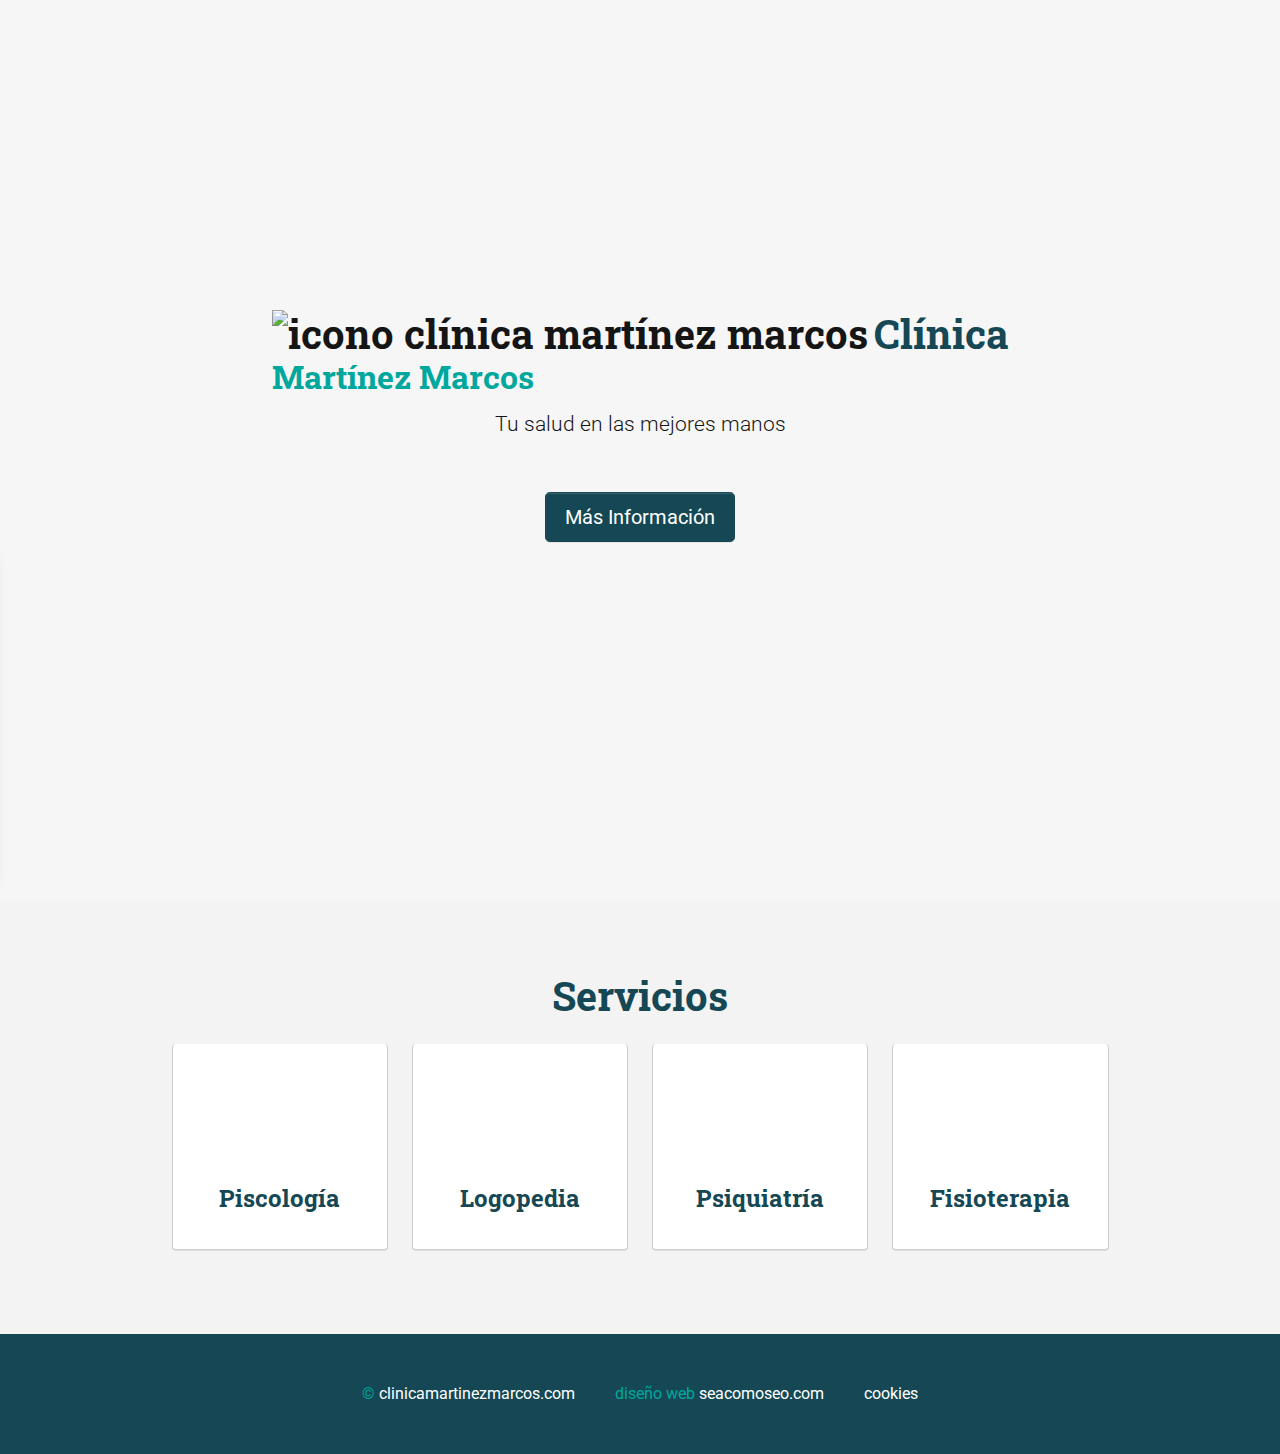
==== commit deeb3138: "Update: 2021-01-26 10:02:58" ====
--- a/docs/index.html
+++ b/docs/index.html
@@ -1,5 +1,4 @@
-<!DOCTYPE html><html lang="es"><head><meta charset="utf-8"><meta name="viewport" content="width=device-width, initial-scale=1.0"><title>🥇 Clínica Martínez Marcos 【 Murcia 】</title><meta name="twitter:title" property="og:title" content="🥇 Clínica Martínez Marcos 【 Murcia 】"><meta name="description" property="og:description" content="llll➤ Clínica de Psicología, Logopedia, Psiquiatría, Fisioterapia y Osteopatía en Murcia ✅ Tu salud en las mejores manos."><meta name="twitter:description" property="og:description" content="llll➤ Clínica de Psicología, Logopedia, Psiquiatría, Fisioterapia y Osteopatía en Murcia ✅ Tu salud en las mejores manos."><meta property="og:site_name" content="Clínica Martínez Marcos"><meta property="og:url" content="http://clinicamartinezmarcos.com/"><meta property="og:type" content="website"><meta property="og:locale" content="es_ES"><meta name="twitter:card" content="summary_large_image"><meta name="twitter:image" property="og:image" content="https://clinicamartinezmarcos.com/img/icono.png"><link rel="canonical" href="https://clinicamartinezmarcos.com/"><link rel="shortcut icon" type="image/x-icon" sizes="16x16" href="img/favicon.ico"><link rel="icon" type="image/png" sizes="32x32" href="img/favicon.png"><meta name="google-site-verification" content="9lvO4nmdJlYuvQnlw2zYQdtQwywFWusaxzHRuHCW6s8"><style>.fa{-moz-osx-font-smoothing:grayscale;-webkit-font-smoothing:antialiased;display:inline-block;font-style:normal;font-variant:normal;text-rendering:auto;line-height:1}.fa-3x{font-size:3em}.fa-angle-down:before{content:"\f107"}@font-face{font-family:Font Awesome\ 5 Free;font-style:normal;font-weight:900;font-display:swap;src:url(/fonts/fa-solid-900.eot);src:url(/fonts/fa-solid-900.eot?#iefix) format("embedded-opentype"),url(/fonts/fa-solid-900.woff2) format("woff2"),url(/fonts/fa-solid-900.woff) format("woff"),url(/fonts/fa-solid-900.ttf) format("truetype"),url(/fonts/fa-solid-900.svg#fontawesome) format("svg")}.fa{font-family:Font Awesome\ 5 Free;font-weight:900}*,:after,:before{box-sizing:border-box}html{font-family:sans-serif;line-height:1.15;-webkit-text-size-adjust:100%}header{display:block}body{margin:0;font-family:Roboto,-apple-system,BlinkMacSystemFont,Segoe UI,Helvetica Neue,Arial,sans-serif,Apple Color Emoji,Segoe UI Emoji,Segoe UI Symbol,Noto Color Emoji;font-size:1rem;font-weight:400;line-height:1.5;color:#333;text-align:left;background-color:#fff}h1{margin-top:0;margin-bottom:.75rem}p{margin-top:0}p{margin-bottom:1rem}a{color:#3c9d83;text-decoration:none;background-color:transparent}img{border-style:none}img{vertical-align:middle}button{border-radius:0}button{margin:0;font-family:inherit;font-size:inherit;line-height:inherit;overflow:visible}button{text-transform:none}button{-webkit-appearance:button}button::-moz-focus-inner{padding:0;border-style:none}.h2,h1{margin-bottom:.75rem;font-family:Roboto Slab,Roboto,Open Sans;font-weight:700;line-height:1.2}h1{font-size:2.5rem}.h2{font-size:2rem}.lead{font-size:1.3rem;font-weight:300}.container{width:100%;padding-right:15px;padding-left:15px;margin-right:auto;margin-left:auto}@media (min-width:576px){.container{max-width:540px}}@media (min-width:768px){.container{max-width:720px}}@media (min-width:992px){.container{max-width:960px}}@media (min-width:1200px){.container{max-width:961px}}.row{display:flex;flex-wrap:wrap;margin-right:-15px;margin-left:-15px}.col-lg-12{position:relative;width:100%;padding-right:15px;padding-left:15px}@media (min-width:992px){.col-lg-12{flex:0 0 100%;max-width:100%}}.btn{display:inline-block;font-weight:400;color:#333;text-align:center;vertical-align:middle;background-color:transparent;border:1px solid transparent;padding:.375rem 1rem;font-size:1rem;line-height:1.5;border-radius:.25rem}.btn-secondary{color:#fff;background-color:#154854;border-color:#154854;box-shadow:inset 0 1px 0 hsla(0,0%,100%,.15),0 1px 1px rgba(0,0,0,.075)}.btn-lg{padding:.55rem 1.2rem;font-size:1.25rem;line-height:1.5;border-radius:.3rem}.btn-sm{padding:.25rem .5rem;font-size:.875rem;line-height:1.5;border-radius:.2rem}.align-baseline{vertical-align:baseline!important}.d-block{display:block!important}.d-table{display:table!important}.d-flex{display:flex!important}.align-items-center{align-items:center!important}.mr-1{margin-right:.375rem!important}.mb-3{margin-bottom:1.5rem!important}.mt-4{margin-top:2.25rem!important}.mt-5{margin-top:4.5rem!important}.pt-5,.py-5{padding-top:4.5rem!important}.py-5{padding-bottom:4.5rem!important}.m-auto{margin:auto!important}.text-left{text-align:left!important}.text-center{text-align:center!important}.text-primary{color:#00a79d!important}.text-secondary{color:#154854!important}.text-dark{color:#151515!important}.text-decoration-none{text-decoration:none!important}body,html{height:100%}body>*{background-position:50%;background-size:cover}.cover{min-height:100%}.section-light{position:relative;color:#151515;background-size:cover;background-position:50%}.section-light:before{position:absolute;top:0;left:0;width:100%;height:100%;content:" ";background:hsla(0,0%,95.3%,.75)}.section-parallax{background-attachment:fixed}*{scroll-behavior:smooth}a.btn,button.btn{white-space:inherit}#cookiesms{position:fixed;top:0;left:0;background-color:hsla(0,0%,100%,.9);font-size:14px;padding:5px;width:100%;z-index:5}#cookiesms button{line-height:14px}@media (min-width:576px){#cookiesms{top:inherit;bottom:0}}[data-showup]{transform-origin:center top}</style>
-  <script async="" src="https://www.googletagmanager.com/gtag/js?id=UA-2157126-24"></script><script>window.dataLayer = window.dataLayer || []; function gtag(){dataLayer.push(arguments);} gtag('js', new Date()); gtag('config', 'UA-2157126-24');</script><script type="application/ld+json">{
+<!DOCTYPE html><html lang="es"><head><meta charset="utf-8"><meta name="viewport" content="width=device-width, initial-scale=1.0"><title>🥇 Clínica Martínez Marcos 【 Murcia 】</title><meta name="twitter:title" property="og:title" content="🥇 Clínica Martínez Marcos 【 Murcia 】"><meta name="description" property="og:description" content="llll➤ Clínica de Psicología, Logopedia, Psiquiatría, Fisioterapia y Osteopatía en Murcia ✅ Tu salud en las mejores manos."><meta name="twitter:description" property="og:description" content="llll➤ Clínica de Psicología, Logopedia, Psiquiatría, Fisioterapia y Osteopatía en Murcia ✅ Tu salud en las mejores manos."><meta property="og:site_name" content="Clínica Martínez Marcos"><meta property="og:url" content="http://clinicamartinezmarcos.com/"><meta property="og:type" content="website"><meta property="og:locale" content="es_ES"><meta name="twitter:card" content="summary_large_image"><meta name="twitter:image" property="og:image" content="https://clinicamartinezmarcos.com/img/icono.png"><link rel="canonical" href="https://clinicamartinezmarcos.com/"><link rel="shortcut icon" type="image/x-icon" sizes="16x16" href="img/favicon.ico"><link rel="icon" type="image/png" sizes="32x32" href="img/favicon.png"><meta name="google-site-verification" content="9lvO4nmdJlYuvQnlw2zYQdtQwywFWusaxzHRuHCW6s8"><script async src="https://www.googletagmanager.com/gtag/js?id=UA-2157126-24"></script><script>window.dataLayer = window.dataLayer || []; function gtag(){dataLayer.push(arguments);} gtag('js', new Date()); gtag('config', 'UA-2157126-24');</script><script type="application/ld+json">{
   "@context": "https://schema.org",
   "@type": "LocalBusiness",
   "logo": "https://clinicamartinezmarcos.com/img/icono.png",
@@ -51,4 +50,4 @@
     "ratingValue": "5",
     "ratingCount": "13",
     "reviewCount": "13"}
-}</script></head><body class="text-center"><header class="d-flex align-items-center py-5 cover section-parallax section-light" style="background-image: url('img/fondo.jpg'); background-size: cover;"><div class="container" data-showup><div class="row"><div class="col-lg-12 mt-5"><h1 class="mb-3 d-table m-auto text-left"><img class="align-baseline mr-1" src="img/icono.svg" alt="icono clínica martínez marcos" width="50" height="50"><span class="text-secondary">Clínica</span><span class="text-primary d-block h2">Martínez Marcos</span></h1><p class="lead">Tu salud en las mejores manos</p><a class="btn btn-lg mt-4 btn-secondary" href="#main">Más Información</a><a class="text-dark text-decoration-none" href="#main"><i class="d-block fa fa-angle-down pt-5 fa-3x"></i></a></div></div></div></header><main id="main" role="main"><section class="py-5 bg-light" id="servicios"><div class="container"><div class="row"><div class="text-center mx-auto col-md-12"><h2 class="h1 text-secondary">Servicios</h2></div></div><div class="row"><div class="p-2 col-6 col-lg-3" data-showup><a class="card text-center text-dark" href="psicologos-murcia"><div class="card-body p-2 p-sm-3 p-md-4 bg-white rounded btn btn-light"><i class="d-block fa fa-5x mb-3 text-primary fa-brain"></i><p class="text-secondary h4 m-0">Piscología</p></div></a></div><div class="p-2 col-6 col-lg-3" data-showup><a class="card text-center text-dark" href="logopedas-murcia"><div class="card-body p-2 p-sm-3 p-md-4 bg-white rounded btn btn-light"><i class="d-block fa fa-5x mb-3 text-primary fa-comment-medical"></i><p class="text-secondary h4 m-0">Logopedia</p></div></a></div><div class="p-2 col-6 col-lg-3" data-showup><a class="card text-center text-dark" href="psiquiatras-murcia"><div class="card-body p-2 p-sm-3 p-md-4 bg-white rounded btn btn-light"><i class="d-block fa fa-5x mb-3 text-primary fa-capsules"></i><p class="text-secondary h4 m-0">Psiquiatría</p></div></a></div><div class="p-2 col-6 col-lg-3" data-showup><a class="card text-center text-dark" href="https://www.miosfisioterapia.com/"><div class="card-body p-2 p-sm-3 p-md-4 bg-white rounded btn btn-light"><i class="d-block fa fa-5x mb-3 text-primary fa-praying-hands"></i><p class="text-secondary h4 m-0">Fisioterapia</p></div></a></div></div></div></section></main><footer class="p-4 text-primary bg-secondary text-center"><div class="container"><div class="row"><div class="col-md-12"><span class="d-inline-block m-2">© <a class="text-white" href="https://clinicamartinezmarcos.com/">clinicamartinezmarcos.com</a></span><span class="d-inline-block m-2"><i class="fa fa-fw fa-pen d-inline"></i> diseño web <a class="text-white" href="https://seacomoseo.com/diseno-paginas-web" target="_blank" onclick>seacomoseo.com</a></span><span class="d-inline-block m-2"><i class="fa fa-fw fa-cookie d-inline"> </i><a class="text-white" href="cookies" onclick>política de cookies</a></span></div></div></div></footer><div id="cookiesms">¿Aceptas Cookies? <a class="text-primary" onclick="window.open('cookies','_blank')">Leer más</a> <button class="btn btn-secondary btn-sm" onclick="controlcookies()">OK</button></div><script src="/js/scripts.js" defer></script><link rel="stylesheet" href="https://fonts.googleapis.com/css?family=Roboto+Slab:700|Roboto:300,400&amp;display=swap" media="print" onload="this.media='all'"><link rel="stylesheet" href="css/styles.css" type="text/css"></body></html>+}</script></head><body class="text-center"><header class="d-flex align-items-center py-5 cover section-parallax section-light" style="background-image: url('img/fondo.jpg'); background-size: cover;"><div class="container" data-showup><div class="row"><div class="col-lg-12 mt-5"><h1 class="mb-3 d-table m-auto text-left"><img class="align-baseline mr-1" src="img/icono.svg" alt="icono clínica martínez marcos" width="50" height="50"><span class="text-secondary">Clínica</span><span class="text-primary d-block h2">Martínez Marcos</span></h1><p class="lead">Tu salud en las mejores manos</p><a class="btn btn-lg mt-4 btn-secondary" href="#main">Más Información</a><a class="text-dark text-decoration-none" href="#main"><i class="d-block fa fa-angle-down pt-5 fa-3x"></i></a></div></div></div></header><main id="main" role="main"><section class="py-5 bg-light" id="servicios"><div class="container"><div class="row"><div class="text-center mx-auto col-md-12"><h2 class="h1 text-secondary">Servicios</h2></div></div><div class="row"><div class="p-2 col-6 col-lg-3" data-showup><a class="card text-center text-dark" href="psicologos-murcia"><div class="card-body p-2 p-sm-3 p-md-4 bg-white rounded btn btn-light"><i class="d-block fa fa-5x mb-3 text-primary fa-brain"></i><p class="text-secondary h4 m-0">Piscología</p></div></a></div><div class="p-2 col-6 col-lg-3" data-showup><a class="card text-center text-dark" href="logopedas-murcia"><div class="card-body p-2 p-sm-3 p-md-4 bg-white rounded btn btn-light"><i class="d-block fa fa-5x mb-3 text-primary fa-comment-medical"></i><p class="text-secondary h4 m-0">Logopedia</p></div></a></div><div class="p-2 col-6 col-lg-3" data-showup><a class="card text-center text-dark" href="psiquiatras-murcia"><div class="card-body p-2 p-sm-3 p-md-4 bg-white rounded btn btn-light"><i class="d-block fa fa-5x mb-3 text-primary fa-capsules"></i><p class="text-secondary h4 m-0">Psiquiatría</p></div></a></div><div class="p-2 col-6 col-lg-3" data-showup><a class="card text-center text-dark" href="https://www.miosfisioterapia.com/"><div class="card-body p-2 p-sm-3 p-md-4 bg-white rounded btn btn-light"><i class="d-block fa fa-5x mb-3 text-primary fa-praying-hands"></i><p class="text-secondary h4 m-0">Fisioterapia</p></div></a></div></div></div></section></main><footer class="p-4 text-primary bg-secondary text-center"><div class="container"><div class="row"><div class="col-md-12"><span class="d-inline-block m-2">© <a class="text-white" href="https://clinicamartinezmarcos.com/">clinicamartinezmarcos.com</a></span><span class="d-inline-block m-2"><i class="fa fa-fw fa-pen d-inline"></i> diseño web <a class="text-white" href="https://seacomoseo.com/diseno-paginas-web" target="_blank" onclick>seacomoseo.com</a></span><span class="d-inline-block m-2"><i class="fa fa-fw fa-cookie d-inline"> </i><span class="text-white" id="cookies-message-toggle">cookies</span></span></div></div></div></footer><div class="bg-white p-2 m-2 m-sm-3 shadow rounded text-muted" id="cookies-message"><p class="h6 text-secondary text-uppercase mb-2">¿Aceptas Cookies? <i class="fas fa-cookie-bite text-primary"></i></p><p class="text-justify">Usamos cookies de terceros, analizando tus hábitos de navegación, para mejorar nuestros servicios y facilitar la navegación. Si continúas navegando, consideramos que aceptas su uso.</p><button class="btn btn-secondary w-100 mb-2" type="button" onclick="location.href='/cookies'">✚ Leer más</button><button class="btn btn-primary w-100" id="cookies-message-acept" type="button">✔ OK</button></div><script src="/js/scripts.js" defer></script><link rel="stylesheet" href="https://fonts.googleapis.com/css?family=Roboto+Slab:700|Roboto:300,400&amp;display=swap" media="print" onload="this.media='all'"><link rel="stylesheet" href="css/styles.css" type="text/css"></body></html>--- a/docs/css/styles.css
+++ b/docs/css/styles.css
@@ -1 +1 @@
-.fa,.fab,.fas{-moz-osx-font-smoothing:grayscale;-webkit-font-smoothing:antialiased;display:inline-block;font-style:normal;font-variant:normal;text-rendering:auto;line-height:1}.fa-2x{font-size:2em}.fa-3x{font-size:3em}.fa-5x{font-size:5em}.fa-fw{text-align:center;width:1.25em}@-webkit-keyframes fa-spin{0%{transform:rotate(0deg)}to{transform:rotate(1turn)}}@keyframes fa-spin{0%{transform:rotate(0deg)}to{transform:rotate(1turn)}}.fa-stack{display:inline-block;height:2em;line-height:2em;position:relative;vertical-align:middle;width:2.5em}.fa-stack-1x,.fa-stack-2x{left:0;position:absolute;text-align:center;width:100%}.fa-stack-1x{line-height:inherit}.fa-stack-2x{font-size:2em}.fa-angle-down:before{content:"\f107"}.fa-brain:before{content:"\f5dc"}.fa-calendar:before{content:"\f133"}.fa-calendar-check:before{content:"\f274"}.fa-calendar-plus:before{content:"\f271"}.fa-capsules:before{content:"\f46b"}.fa-check:before{content:"\f00c"}.fa-chevron-right:before{content:"\f054"}.fa-child:before{content:"\f1ae"}.fa-clock:before{content:"\f017"}.fa-cog:before{content:"\f013"}.fa-comment-medical:before{content:"\f7f5"}.fa-comments:before{content:"\f086"}.fa-cookie:before{content:"\f563"}.fa-envelope:before{content:"\f0e0"}.fa-facebook:before{content:"\f09a"}.fa-graduation-cap:before{content:"\f19d"}.fa-hand-holding-heart:before{content:"\f4be"}.fa-heart:before{content:"\f004"}.fa-instagram:before{content:"\f16d"}.fa-male:before{content:"\f183"}.fa-map-marker-alt:before{content:"\f3c5"}.fa-pen:before{content:"\f304"}.fa-people-arrows:before{content:"\e068"}.fa-phone:before{content:"\f095"}.fa-praying-hands:before{content:"\f684"}.fa-quote-left:before{content:"\f10d"}.fa-quote-right:before{content:"\f10e"}.fa-restroom:before{content:"\f7bd"}.fa-star:before{content:"\f005"}.fa-user-check:before{content:"\f4fc"}.fa-user-clock:before{content:"\f4fd"}.fa-user-cog:before{content:"\f4fe"}.fa-user-edit:before{content:"\f4ff"}.fa-user-graduate:before{content:"\f501"}.fa-user-plus:before{content:"\f234"}.fa-whatsapp:before{content:"\f232"}@font-face{font-family:Font Awesome\ 5 Free;font-style:normal;font-weight:900;font-display:swap;src:url(/fonts/fa-solid-900.eot);src:url(/fonts/fa-solid-900.eot?#iefix) format("embedded-opentype"),url(/fonts/fa-solid-900.woff2) format("woff2"),url(/fonts/fa-solid-900.woff) format("woff"),url(/fonts/fa-solid-900.ttf) format("truetype"),url(/fonts/fa-solid-900.svg#fontawesome) format("svg")}.fa,.fas{font-family:Font Awesome\ 5 Free;font-weight:900}*,:after,:before{box-sizing:border-box}html{font-family:sans-serif;line-height:1.15;-webkit-text-size-adjust:100%;-webkit-tap-highlight-color:rgba(0,0,0,0)}footer,header,main,nav,section{display:block}body{margin:0;font-family:Roboto,-apple-system,BlinkMacSystemFont,Segoe UI,Helvetica Neue,Arial,sans-serif,Apple Color Emoji,Segoe UI Emoji,Segoe UI Symbol,Noto Color Emoji;font-size:1rem;font-weight:400;line-height:1.5;color:#333;text-align:left;background-color:#fff}[tabindex="-1"]:focus:not(:focus-visible){outline:0!important}h1,h2,h3,h4,h5,h6{margin-top:0;margin-bottom:.75rem}p{margin-top:0}address,p{margin-bottom:1rem}address{font-style:normal;line-height:inherit}ol,ul{margin-top:0;margin-bottom:1rem}ol ol,ol ul,ul ol,ul ul{margin-bottom:0}blockquote{margin:0 0 1rem}b,strong{font-weight:bolder}a{color:#3c9d83;text-decoration:none;background-color:transparent}a:hover{color:#276655;text-decoration:underline}a:not([href]):not([class]),a:not([href]):not([class]):hover{color:inherit;text-decoration:none}img{border-style:none}img,svg{vertical-align:middle}svg{overflow:hidden}button{border-radius:0}button:focus{outline:1px dotted;outline:5px auto -webkit-focus-ring-color}button,input{margin:0;font-family:inherit;font-size:inherit;line-height:inherit;overflow:visible}button{text-transform:none}[role=button]{cursor:pointer}[type=button],button{-webkit-appearance:button}[type=button]:not(:disabled),button:not(:disabled){cursor:pointer}[type=button]::-moz-focus-inner,button::-moz-focus-inner{padding:0;border-style:none}input[type=checkbox],input[type=radio]{box-sizing:border-box;padding:0}[type=number]::-webkit-inner-spin-button,[type=number]::-webkit-outer-spin-button{height:auto}template{display:none}[hidden]{display:none!important}.h1,.h2,.h3,.h4,.h5,.h6,h1,h2,h3,h4,h5,h6{margin-bottom:.75rem;font-family:Roboto Slab,Roboto,Open Sans;font-weight:700;line-height:1.2}.h1,h1{font-size:2.5rem}.h2,h2{font-size:2rem}.h3,h3{font-size:1.75rem}.h4,h4{font-size:1.5rem}.h5,h5{font-size:1.25rem}.h6,h6{font-size:1rem}.lead{font-size:1.3rem;font-weight:300}.blockquote{margin-bottom:1.5rem;font-size:1.25rem}.img-fluid,.img-thumbnail{max-width:100%;height:auto}.img-thumbnail{padding:.25rem;background-color:#fff;border:1px solid #dee2e6;border-radius:.25rem;box-shadow:0 1px 2px rgba(0,0,0,.075)}.container,.container-fluid{width:100%;padding-right:15px;padding-left:15px;margin-right:auto;margin-left:auto}@media (min-width:576px){.container{max-width:540px}}@media (min-width:768px){.container{max-width:720px}}@media (min-width:992px){.container{max-width:960px}}@media (min-width:1200px){.container{max-width:961px}}.row{display:flex;flex-wrap:wrap;margin-right:-15px;margin-left:-15px}.col-6,.col-12,.col-lg-3,.col-lg-5,.col-lg-6,.col-lg-12,.col-md-1,.col-md-2,.col-md-3,.col-md-4,.col-md-6,.col-md-8,.col-md-10,.col-md-12,.col-sm-4,.col-sm-6,.col-sm-8{position:relative;width:100%;padding-right:15px;padding-left:15px}.col-6{flex:0 0 50%;max-width:50%}.col-12{flex:0 0 100%;max-width:100%}.order-0{order:0}.order-1{order:1}.order-2{order:2}.order-3{order:3}@media (min-width:576px){.col-sm-4{flex:0 0 33.33333%;max-width:33.33333%}.col-sm-6{flex:0 0 50%;max-width:50%}.col-sm-8{flex:0 0 66.66667%;max-width:66.66667%}.order-sm-1{order:1}}@media (min-width:768px){.col-md-1{flex:0 0 8.33333%;max-width:8.33333%}.col-md-2{flex:0 0 16.66667%;max-width:16.66667%}.col-md-3{flex:0 0 25%;max-width:25%}.col-md-4{flex:0 0 33.33333%;max-width:33.33333%}.col-md-6{flex:0 0 50%;max-width:50%}.col-md-8{flex:0 0 66.66667%;max-width:66.66667%}.col-md-10{flex:0 0 83.33333%;max-width:83.33333%}.col-md-12{flex:0 0 100%;max-width:100%}}@media (min-width:992px){.col-lg-3{flex:0 0 25%;max-width:25%}.col-lg-5{flex:0 0 41.66667%;max-width:41.66667%}.col-lg-6{flex:0 0 50%;max-width:50%}.col-lg-12{flex:0 0 100%;max-width:100%}.order-lg-1{order:1}.order-lg-2{order:2}.order-lg-3{order:3}}.btn{display:inline-block;font-weight:400;color:#333;text-align:center;vertical-align:middle;-webkit-user-select:none;-moz-user-select:none;-ms-user-select:none;user-select:none;background-color:transparent;border:1px solid transparent;padding:.375rem 1rem;font-size:1rem;line-height:1.5;border-radius:.25rem;transition:color .15s ease-in-out,background-color .15s ease-in-out,border-color .15s ease-in-out,box-shadow .15s ease-in-out}@media (prefers-reduced-motion:reduce){.btn{transition:none}}.btn:hover{color:#333;text-decoration:none}.btn.focus,.btn:focus{outline:0;box-shadow:0 0 0 .2rem rgba(0,167,157,.25)}.btn:disabled{opacity:.65;box-shadow:none}.btn:not(:disabled):not(.disabled){cursor:pointer}.btn:not(:disabled):not(.disabled).active,.btn:not(:disabled):not(.disabled):active{box-shadow:inset 0 3px 5px rgba(0,0,0,.125)}.btn:not(:disabled):not(.disabled).active:focus,.btn:not(:disabled):not(.disabled):active:focus{box-shadow:0 0 0 .2rem rgba(0,167,157,.25),inset 0 3px 5px rgba(0,0,0,.125)}.btn-primary{color:#fff;background-color:#00a79d;border-color:#00a79d;box-shadow:inset 0 1px 0 hsla(0,0%,100%,.15),0 1px 1px rgba(0,0,0,.075)}.btn-primary.focus,.btn-primary:focus,.btn-primary:hover{color:#fff;background-color:#008179;border-color:#00746d}.btn-primary.focus,.btn-primary:focus{box-shadow:inset 0 1px 0 hsla(0,0%,100%,.15),0 1px 1px rgba(0,0,0,.075),0 0 0 .2rem rgba(38,180,172,.5)}.btn-primary:disabled{color:#fff;background-color:#00a79d;border-color:#00a79d}.btn-primary:not(:disabled):not(.disabled).active,.btn-primary:not(:disabled):not(.disabled):active,.show>.btn-primary.dropdown-toggle{color:#fff;background-color:#00746d;border-color:#006761}.btn-primary:not(:disabled):not(.disabled).active:focus,.btn-primary:not(:disabled):not(.disabled):active:focus,.show>.btn-primary.dropdown-toggle:focus{box-shadow:inset 0 3px 5px rgba(0,0,0,.125),0 0 0 .2rem rgba(38,180,172,.5)}.btn-secondary{color:#fff;background-color:#154854;border-color:#154854;box-shadow:inset 0 1px 0 hsla(0,0%,100%,.15),0 1px 1px rgba(0,0,0,.075)}.btn-secondary.focus,.btn-secondary:focus,.btn-secondary:hover{color:#fff;background-color:#0d2e35;border-color:#0b252b}.btn-secondary.focus,.btn-secondary:focus{box-shadow:inset 0 1px 0 hsla(0,0%,100%,.15),0 1px 1px rgba(0,0,0,.075),0 0 0 .2rem rgba(56,99,110,.5)}.btn-secondary:disabled{color:#fff;background-color:#154854;border-color:#154854}.btn-secondary:not(:disabled):not(.disabled).active,.btn-secondary:not(:disabled):not(.disabled):active,.show>.btn-secondary.dropdown-toggle{color:#fff;background-color:#0b252b;border-color:#081c21}.btn-secondary:not(:disabled):not(.disabled).active:focus,.btn-secondary:not(:disabled):not(.disabled):active:focus,.show>.btn-secondary.dropdown-toggle:focus{box-shadow:inset 0 3px 5px rgba(0,0,0,.125),0 0 0 .2rem rgba(56,99,110,.5)}.btn-light{color:#212529;background-color:#f3f3f3;border-color:#f3f3f3;box-shadow:inset 0 1px 0 hsla(0,0%,100%,.15),0 1px 1px rgba(0,0,0,.075)}.btn-light.focus,.btn-light:focus,.btn-light:hover{color:#212529;background-color:#e0e0e0;border-color:#dadada}.btn-light.focus,.btn-light:focus{box-shadow:inset 0 1px 0 hsla(0,0%,100%,.15),0 1px 1px rgba(0,0,0,.075),0 0 0 .2rem rgba(212,212,213,.5)}.btn-light:disabled{color:#212529;background-color:#f3f3f3;border-color:#f3f3f3}.btn-light:not(:disabled):not(.disabled).active,.btn-light:not(:disabled):not(.disabled):active,.show>.btn-light.dropdown-toggle{color:#212529;background-color:#dadada;border-color:#d3d3d3}.btn-light:not(:disabled):not(.disabled).active:focus,.btn-light:not(:disabled):not(.disabled):active:focus,.show>.btn-light.dropdown-toggle:focus{box-shadow:inset 0 3px 5px rgba(0,0,0,.125),0 0 0 .2rem rgba(212,212,213,.5)}.btn-outline-secondary{color:#154854;border-color:#154854}.btn-outline-secondary:hover{color:#fff;background-color:#154854;border-color:#154854}.btn-outline-secondary.focus,.btn-outline-secondary:focus{box-shadow:0 0 0 .2rem rgba(21,72,84,.5)}.btn-outline-secondary:disabled{color:#154854;background-color:transparent}.btn-outline-secondary:not(:disabled):not(.disabled).active,.btn-outline-secondary:not(:disabled):not(.disabled):active,.show>.btn-outline-secondary.dropdown-toggle{color:#fff;background-color:#154854;border-color:#154854}.btn-outline-secondary:not(:disabled):not(.disabled).active:focus,.btn-outline-secondary:not(:disabled):not(.disabled):active:focus,.show>.btn-outline-secondary.dropdown-toggle:focus{box-shadow:inset 0 3px 5px rgba(0,0,0,.125),0 0 0 .2rem rgba(21,72,84,.5)}.btn-link{font-weight:400;color:#3c9d83;text-decoration:none}.btn-link:hover{color:#276655}.btn-link.focus,.btn-link:focus,.btn-link:hover{text-decoration:underline}.btn-link:disabled{color:#6c757d;pointer-events:none}.btn-lg{padding:.55rem 1.2rem;font-size:1.25rem;line-height:1.5;border-radius:.3rem}.btn-sm{padding:.25rem .5rem;font-size:.875rem;line-height:1.5;border-radius:.2rem}.fade{transition:opacity .15s linear}@media (prefers-reduced-motion:reduce){.fade{transition:none}}.fade:not(.show){opacity:0}.collapse:not(.show){display:none}.collapsing{position:relative;height:0;overflow:hidden;transition:height .35s ease}@media (prefers-reduced-motion:reduce){.collapsing{transition:none}}.dropdown{position:relative}.dropdown-toggle{white-space:nowrap}.dropdown-toggle:after{display:inline-block;margin-left:.255em;vertical-align:.255em;content:"";border-top:.3em solid;border-right:.3em solid transparent;border-bottom:0;border-left:.3em solid transparent}.dropdown-toggle:empty:after{margin-left:0}.dropdown-menu{position:absolute;top:100%;left:0;z-index:1000;display:none;float:left;min-width:10rem;padding:.5rem 0;margin:.125rem 0 0;font-size:1rem;color:#333;text-align:left;list-style:none;background-color:#fff;background-clip:padding-box;border:1px solid rgba(0,0,0,.15);border-radius:.25rem;box-shadow:0 .5rem 1rem rgba(0,0,0,.175)}.dropdown-item{display:block;width:100%;padding:.25rem 1.5rem;clear:both;font-weight:400;color:#212529;text-align:inherit;white-space:nowrap;background-color:transparent;border:0}.dropdown-item:focus,.dropdown-item:hover{color:#16181b;text-decoration:none;background-color:#f8f9fa}.dropdown-item.active,.dropdown-item:active{color:#fff;text-decoration:none;background-color:#00a79d}.dropdown-item:disabled{color:#6c757d;pointer-events:none;background-color:transparent}.dropdown-menu.show{display:block}.nav{display:flex;flex-wrap:wrap;padding-left:0;margin-bottom:0;list-style:none}.nav-link{display:block;padding:.5rem 1rem}.nav-link:focus,.nav-link:hover{text-decoration:none}.navbar{position:relative;padding:.75rem 1.5rem}.navbar,.navbar .container,.navbar .container-fluid{display:flex;flex-wrap:wrap;align-items:center;justify-content:space-between}.navbar-brand{display:inline-block;padding-top:.3125rem;padding-bottom:.3125rem;margin-right:1.5rem;font-size:1.25rem;line-height:inherit;white-space:nowrap}.navbar-brand:focus,.navbar-brand:hover{text-decoration:none}.navbar-nav{display:flex;flex-direction:column;padding-left:0;margin-bottom:0;list-style:none}.navbar-nav .nav-link{padding-right:0;padding-left:0}.navbar-nav .dropdown-menu{position:static;float:none}.navbar-collapse{flex-basis:100%;flex-grow:1;align-items:center}.navbar-toggler{padding:.25rem .75rem;font-size:1.25rem;line-height:1;background-color:transparent;border:1px solid transparent;border-radius:.25rem}.navbar-toggler:focus,.navbar-toggler:hover{text-decoration:none}.navbar-toggler-icon{display:inline-block;width:1.5em;height:1.5em;vertical-align:middle;content:"";background:no-repeat 50%;background-size:100% 100%}@media (max-width:991.98px){.navbar-expand-lg>.container,.navbar-expand-lg>.container-fluid{padding-right:0;padding-left:0}}@media (min-width:992px){.navbar-expand-lg{flex-flow:row nowrap;justify-content:flex-start}.navbar-expand-lg .navbar-nav{flex-direction:row}.navbar-expand-lg .navbar-nav .dropdown-menu{position:absolute}.navbar-expand-lg .navbar-nav .nav-link{padding-right:.5rem;padding-left:.5rem}.navbar-expand-lg>.container,.navbar-expand-lg>.container-fluid{flex-wrap:nowrap}.navbar-expand-lg .navbar-collapse{display:flex!important;flex-basis:auto}.navbar-expand-lg .navbar-toggler{display:none}}.navbar-light .navbar-brand,.navbar-light .navbar-brand:focus,.navbar-light .navbar-brand:hover{color:rgba(0,0,0,.9)}.navbar-light .navbar-nav .nav-link{color:rgba(0,0,0,.5)}.navbar-light .navbar-nav .nav-link:focus,.navbar-light .navbar-nav .nav-link:hover{color:rgba(0,0,0,.7)}.navbar-light .navbar-nav .active>.nav-link,.navbar-light .navbar-nav .nav-link.active,.navbar-light .navbar-nav .nav-link.show,.navbar-light .navbar-nav .show>.nav-link{color:rgba(0,0,0,.9)}.navbar-light .navbar-toggler{color:rgba(0,0,0,.5);border-color:rgba(0,0,0,.1)}.navbar-light .navbar-toggler-icon{background-image:url("data:image/svg+xml;charset=utf-8,%3Csvg xmlns='http://www.w3.org/2000/svg' width='30' height='30'%3E%3Cpath stroke='rgba(0, 0, 0, 0.5)' stroke-linecap='round' stroke-miterlimit='10' stroke-width='2' d='M4 7h22M4 15h22M4 23h22'/%3E%3C/svg%3E")}.card{position:relative;display:flex;flex-direction:column;min-width:0;word-wrap:break-word;background-color:#f3f3f3;background-clip:border-box;border:0 solid rgba(0,0,0,.125);border-radius:.25rem}.card>.list-group{border-top:inherit;border-bottom:inherit}.card>.list-group:first-child{border-top-width:0;border-top-left-radius:.25rem;border-top-right-radius:.25rem}.card>.list-group:last-child{border-bottom-width:0;border-bottom-right-radius:.25rem;border-bottom-left-radius:.25rem}.card>.card-header+.list-group{border-top:0}.card-body{flex:1 1 auto;min-height:1px;padding:1.25rem}.card-header{padding:.75rem 1.25rem;margin-bottom:0;background-color:rgba(0,0,0,.03);border-bottom:0 solid rgba(0,0,0,.125)}.card-header:first-child{border-radius:.25rem .25rem 0 0}.accordion{overflow-anchor:none}.accordion>.card{overflow:hidden}.accordion>.card:not(:last-of-type){border-bottom:0;border-bottom-right-radius:0;border-bottom-left-radius:0}.accordion>.card:not(:first-of-type){border-top-left-radius:0;border-top-right-radius:0}.accordion>.card>.card-header{border-radius:0;margin-bottom:0}.alert{position:relative;padding:.75rem 1.25rem;margin-bottom:1rem;border:1px solid transparent;border-radius:.25rem}@-webkit-keyframes progress-bar-stripes{0%{background-position:1rem 0}to{background-position:0 0}}@keyframes progress-bar-stripes{0%{background-position:1rem 0}to{background-position:0 0}}.media{display:flex;align-items:flex-start}.list-group{display:flex;flex-direction:column;padding-left:0;margin-bottom:0;border-radius:.25rem}.list-group-item{position:relative;display:block;padding:.75rem 1.25rem;background-color:#fff;border:1px solid rgba(0,0,0,.125)}.list-group-item:first-child{border-top-left-radius:inherit;border-top-right-radius:inherit}.list-group-item:last-child{border-bottom-right-radius:inherit;border-bottom-left-radius:inherit}.list-group-item:disabled{color:#6c757d;pointer-events:none;background-color:#fff}.list-group-item.active{z-index:2;color:#fff;background-color:#00a79d;border-color:#00a79d}.list-group-item+.list-group-item{border-top-width:0}.list-group-item+.list-group-item.active{margin-top:-1px;border-top-width:1px}.close{float:right;font-size:1.5rem;font-weight:700;line-height:1;color:#000;text-shadow:0 1px 0 #fff;opacity:.5}.close:hover{color:#000;text-decoration:none}.close:not(:disabled):not(.disabled):focus,.close:not(:disabled):not(.disabled):hover{opacity:.75}button.close{padding:0;background-color:transparent;border:0}.toast{flex-basis:350px;max-width:350px;font-size:.875rem;background-color:hsla(0,0%,100%,.85);background-clip:padding-box;border:1px solid rgba(0,0,0,.1);box-shadow:0 .25rem .75rem rgba(0,0,0,.1);opacity:0;border-radius:.25rem}.toast:not(:last-child){margin-bottom:.75rem}.toast.showing{opacity:1}.toast.show{display:block;opacity:1}.toast.hide{display:none}.modal-open{overflow:hidden}.modal-open .modal{overflow-x:hidden;overflow-y:auto}.modal{position:fixed;top:0;left:0;z-index:1050;display:none;width:100%;height:100%;overflow:hidden;outline:0}.modal-dialog{position:relative;width:auto;margin:.5rem;pointer-events:none}.modal.fade .modal-dialog{transition:transform .3s ease-out;transform:translateY(-50px)}@media (prefers-reduced-motion:reduce){.modal.fade .modal-dialog{transition:none}}.modal.show .modal-dialog{transform:none}.modal-content{position:relative;display:flex;flex-direction:column;width:100%;pointer-events:auto;background-color:#fff;background-clip:padding-box;border:1px solid rgba(0,0,0,.2);border-radius:.3rem;box-shadow:0 .25rem .5rem rgba(0,0,0,.5);outline:0}.modal-backdrop{position:fixed;top:0;left:0;z-index:1040;width:100vw;height:100vh;background-color:#000}.modal-backdrop.fade{opacity:0}.modal-backdrop.show{opacity:.5}.modal-header{display:flex;align-items:flex-start;justify-content:space-between;padding:1rem;border-bottom:1px solid #dee2e6;border-top-left-radius:calc(.3rem - 1px);border-top-right-radius:calc(.3rem - 1px)}.modal-header .close{padding:1rem;margin:-1rem -1rem -1rem auto}.modal-title{margin-bottom:0;line-height:1.5}.modal-body{position:relative;flex:1 1 auto;padding:1rem}.modal-footer{display:flex;flex-wrap:wrap;align-items:center;justify-content:flex-end;padding:.75rem;border-top:1px solid #dee2e6;border-bottom-right-radius:calc(.3rem - 1px);border-bottom-left-radius:calc(.3rem - 1px)}.modal-footer>*{margin:.25rem}.modal-scrollbar-measure{position:absolute;top:-9999px;width:50px;height:50px;overflow:scroll}@media (min-width:576px){.modal-dialog{max-width:500px;margin:1.75rem auto}.modal-content{box-shadow:0 .5rem 1rem rgba(0,0,0,.5)}}.tooltip{position:absolute;z-index:1070;display:block;margin:0;font-family:Roboto,-apple-system,BlinkMacSystemFont,Segoe UI,Helvetica Neue,Arial,sans-serif,Apple Color Emoji,Segoe UI Emoji,Segoe UI Symbol,Noto Color Emoji;font-style:normal;font-weight:400;line-height:1.5;text-align:left;text-align:start;text-decoration:none;text-shadow:none;text-transform:none;letter-spacing:normal;word-break:normal;word-spacing:normal;white-space:normal;line-break:auto;font-size:.875rem;word-wrap:break-word;opacity:0}.tooltip.show{opacity:.9}.tooltip .arrow{position:absolute;display:block;width:.8rem;height:.4rem}.tooltip .arrow:before{position:absolute;content:"";border-color:transparent;border-style:solid}.tooltip-inner{max-width:200px;padding:.25rem .5rem;color:#fff;text-align:center;background-color:#000;border-radius:.25rem}.popover{top:0;left:0;z-index:1060;max-width:276px;font-family:Roboto,-apple-system,BlinkMacSystemFont,Segoe UI,Helvetica Neue,Arial,sans-serif,Apple Color Emoji,Segoe UI Emoji,Segoe UI Symbol,Noto Color Emoji;font-style:normal;font-weight:400;line-height:1.5;text-align:left;text-align:start;text-decoration:none;text-shadow:none;text-transform:none;letter-spacing:normal;word-break:normal;word-spacing:normal;white-space:normal;line-break:auto;font-size:.875rem;word-wrap:break-word;background-color:#fff;background-clip:padding-box;border:1px solid rgba(0,0,0,.2);border-radius:.3rem;box-shadow:0 .25rem .5rem rgba(0,0,0,.2)}.popover,.popover .arrow{position:absolute;display:block}.popover .arrow{width:1rem;height:.5rem;margin:0 .3rem}.popover .arrow:after,.popover .arrow:before{position:absolute;display:block;content:"";border-color:transparent;border-style:solid}.popover-header{padding:.5rem .75rem;margin-bottom:0;font-size:1rem;background-color:#f7f7f7;border-bottom:1px solid #ebebeb;border-top-left-radius:calc(.3rem - 1px);border-top-right-radius:calc(.3rem - 1px)}.popover-header:empty{display:none}.popover-body{padding:.5rem .75rem;color:#333}.carousel,.carousel-item{position:relative}.carousel-item{display:none;float:left;width:100%;margin-right:-100%;-webkit-backface-visibility:hidden;backface-visibility:hidden;transition:transform .6s ease-in-out}@media (prefers-reduced-motion:reduce){.carousel-item{transition:none}}.carousel-item.active{display:block}.carousel-control-next,.carousel-control-prev{position:absolute;top:0;bottom:0;z-index:1;display:flex;align-items:center;justify-content:center;width:15%;color:#fff;text-align:center;opacity:.5;transition:opacity .15s ease}@media (prefers-reduced-motion:reduce){.carousel-control-next,.carousel-control-prev{transition:none}}.carousel-control-next:focus,.carousel-control-next:hover,.carousel-control-prev:focus,.carousel-control-prev:hover{color:#fff;text-decoration:none;outline:0;opacity:.9}.carousel-control-prev{left:0}.carousel-control-next{right:0}.carousel-indicators{position:absolute;right:0;bottom:0;left:0;z-index:15;display:flex;justify-content:center;padding-left:0;margin-right:15%;margin-left:15%;list-style:none}.carousel-indicators li{box-sizing:content-box;flex:0 1 auto;width:30px;height:6px;margin-right:3px;margin-left:3px;text-indent:-999px;cursor:pointer;background-color:#fff;background-clip:padding-box;border-top:10px solid transparent;border-bottom:10px solid transparent;opacity:.5;transition:opacity .6s ease}@media (prefers-reduced-motion:reduce){.carousel-indicators li{transition:none}}.carousel-indicators .active{opacity:1}@-webkit-keyframes spinner-border{to{transform:rotate(1turn)}}@keyframes spinner-border{to{transform:rotate(1turn)}}@-webkit-keyframes spinner-grow{0%{transform:scale(0)}50%{opacity:1;transform:none}}@keyframes spinner-grow{0%{transform:scale(0)}50%{opacity:1;transform:none}}.align-baseline{vertical-align:baseline!important}.align-text-top{vertical-align:text-top!important}.bg-secondary{background-color:#154854!important}a.bg-secondary:focus,a.bg-secondary:hover,button.bg-secondary:focus,button.bg-secondary:hover{background-color:#0b252b!important}.bg-light{background-color:#f3f3f3!important}a.bg-light:focus,a.bg-light:hover,button.bg-light:focus,button.bg-light:hover{background-color:#dadada!important}.bg-white{background-color:#fff!important}.border-0{border:0!important}.rounded{border-radius:.25rem!important}.d-inline{display:inline!important}.d-inline-block{display:inline-block!important}.d-block{display:block!important}.d-table{display:table!important}.d-flex{display:flex!important}@media (min-width:576px){.d-sm-none{display:none!important}}.flex-column{flex-direction:column!important}.justify-content-center{justify-content:center!important}.justify-content-between{justify-content:space-between!important}.align-items-center{align-items:center!important}.fixed-top{top:0}.fixed-bottom,.fixed-top{position:fixed;right:0;left:0;z-index:1030}.fixed-bottom{bottom:0}.h-100{height:100%!important}.m-0{margin:0!important}.mb-0{margin-bottom:0!important}.m-1{margin:.375rem!important}.mr-1{margin-right:.375rem!important}.mb-1{margin-bottom:.375rem!important}.m-2{margin:.75rem!important}.mt-2{margin-top:.75rem!important}.mr-2,.mx-2{margin-right:.75rem!important}.mx-2{margin-left:.75rem!important}.mt-3{margin-top:1.5rem!important}.mb-3{margin-bottom:1.5rem!important}.mt-4,.my-4{margin-top:2.25rem!important}.mb-4,.my-4{margin-bottom:2.25rem!important}.mt-5{margin-top:4.5rem!important}.p-0{padding:0!important}.p-2{padding:.75rem!important}.p-3{padding:1.5rem!important}.pt-3{padding-top:1.5rem!important}.px-3{padding-right:1.5rem!important;padding-left:1.5rem!important}.p-4{padding:2.25rem!important}.pt-5,.py-5{padding-top:4.5rem!important}.py-5{padding-bottom:4.5rem!important}.m-auto{margin:auto!important}.mx-auto{margin-right:auto!important}.ml-auto,.mx-auto{margin-left:auto!important}@media (min-width:576px){.mx-sm-3{margin-right:1.5rem!important;margin-left:1.5rem!important}.p-sm-3{padding:1.5rem!important}}@media (min-width:768px){.ml-md-2{margin-left:.75rem!important}.p-md-4{padding:2.25rem!important}.py-md-4{padding-top:2.25rem!important;padding-bottom:2.25rem!important}}.text-justify{text-align:justify!important}.text-left{text-align:left!important}.text-center{text-align:center!important}@media (min-width:992px){.text-lg-left{text-align:left!important}.text-lg-right{text-align:right!important}}.font-weight-bold{font-weight:700!important}.text-white{color:#fff!important}.text-primary{color:#00a79d!important}a.text-primary:focus,a.text-primary:hover{color:#005b55!important}.text-secondary{color:#154854!important}a.text-secondary:focus,a.text-secondary:hover{color:#061417!important}.text-danger{color:#dc3545!important}a.text-danger:focus,a.text-danger:hover{color:#a71d2a!important}.text-dark{color:#151515!important}a.text-dark:focus,a.text-dark:hover{color:#000!important}.text-muted{color:#6c757d!important}.text-decoration-none{text-decoration:none!important}@media print{*,:after,:before{text-shadow:none!important;box-shadow:none!important}a:not(.btn){text-decoration:underline}blockquote{border:1px solid #adb5bd}blockquote,img,tr{page-break-inside:avoid}h2,h3,p{orphans:3;widows:3}h2,h3{page-break-after:avoid}@page{size:a3}.container,body{min-width:992px!important}.navbar{display:none}}body,html{height:100%}body>*{background-position:50%;background-size:cover}.bg-secondary{color:#fff}.bg-secondary input::-moz-placeholder{color:hsla(0,0%,100%,.8)}.bg-secondary input:-ms-input-placeholder{color:hsla(0,0%,100%,.8)}.bg-secondary input::-ms-input-placeholder{color:hsla(0,0%,100%,.8)}.bg-secondary input::placeholder{color:hsla(0,0%,100%,.8)}.bg-light{color:#212529}.bg-light input::-moz-placeholder{color:rgba(33,37,41,.8)}.bg-light input:-ms-input-placeholder{color:rgba(33,37,41,.8)}.bg-light input::-ms-input-placeholder{color:rgba(33,37,41,.8)}.bg-light input::placeholder{color:rgba(33,37,41,.8)}.cover{min-height:100%}.section-aquamarine{position:relative;color:#fff;background-size:cover;background-position:50%}.section-aquamarine:before{position:absolute;top:0;left:0;width:100%;height:100%;content:" ";background:linear-gradient(to bottom right,rgba(0,167,157,.9) 0,rgba(21,72,84,.9))}.section-light{position:relative;color:#151515;background-size:cover;background-position:50%}.section-light:before{position:absolute;top:0;left:0;width:100%;height:100%;content:" ";background:hsla(0,0%,95.3%,.75)}.section-parallax{background-attachment:fixed}.img-thumbnail{border:0;padding:10px}.carousel .carousel-control-next,.carousel .carousel-control-prev{opacity:.85}.carousel .carousel-indicators{bottom:0}.navbar{transition:background-color .5s ease-out}*{scroll-behavior:smooth}a.navbar-brand{max-width:calc(100% - 78px)}a.btn,button.btn{white-space:inherit}#fotos img{width:100%;height:32.8125vw;-o-object-fit:cover;object-fit:cover}#servicios .card>.card-header,#servicios .card>div{border:1px solid #ccc;border-top:0 solid #ccc}#servicios .card:first-child>.card-header{border-top:1px solid #ccc}#equipo .list-group-item{text-indent:-14px;padding-left:48px}#aseguradoras img{max-height:80px;margin:15px auto;-webkit-filter:grayscale(1);filter:grayscale(1)}#contacto iframe{height:300px}.llamar{position:fixed;z-index:10;bottom:0;left:0;width:100%}.min-h-100{min-height:100%}#cookiesms{position:fixed;top:0;left:0;background-color:hsla(0,0%,100%,.9);font-size:14px;padding:5px;width:100%;z-index:5}#cookiesms button{line-height:14px}@media (min-width:576px){#cookiesms{top:inherit;bottom:0}}#cookiesms.ocultar-cookies{transition:all .5s;bottom:-40px;top:inherit;opacity:0}[onclick]{cursor:pointer}[data-showup]{transition:all 1s ease 0s,opacity 1.5s ease 0s;transform-origin:center top}.showup{transform:translateY(50px)}.lazyload,.showup{opacity:0}[data-style]{background-image:url("data:image/svg+xml;charset=utf-8,%3Csvg viewBox='0 0 16 16' xmlns='http://www.w3.org/2000/svg'%3E%3Ccircle fill='none' stroke='%23fff' stroke-miterlimit='10' cx='8' cy='8' r='7.5'/%3E%3Cpath fill='none' stroke='%23fff' stroke-linecap='round' stroke-linejoin='round' stroke-miterlimit='10' d='M8 3v5l2 2'/%3E%3C/svg%3E")}+.fa,.fab,.fas{-moz-osx-font-smoothing:grayscale;-webkit-font-smoothing:antialiased;display:inline-block;font-style:normal;font-variant:normal;text-rendering:auto;line-height:1}.fa-2x{font-size:2em}.fa-3x{font-size:3em}.fa-5x{font-size:5em}.fa-fw{text-align:center;width:1.25em}@-webkit-keyframes fa-spin{0%{transform:rotate(0deg)}to{transform:rotate(1turn)}}@keyframes fa-spin{0%{transform:rotate(0deg)}to{transform:rotate(1turn)}}.fa-stack{display:inline-block;height:2em;line-height:2em;position:relative;vertical-align:middle;width:2.5em}.fa-stack-1x,.fa-stack-2x{left:0;position:absolute;text-align:center;width:100%}.fa-stack-1x{line-height:inherit}.fa-stack-2x{font-size:2em}.fa-angle-down:before{content:"\f107"}.fa-brain:before{content:"\f5dc"}.fa-calendar:before{content:"\f133"}.fa-calendar-check:before{content:"\f274"}.fa-calendar-plus:before{content:"\f271"}.fa-capsules:before{content:"\f46b"}.fa-check:before{content:"\f00c"}.fa-chevron-right:before{content:"\f054"}.fa-child:before{content:"\f1ae"}.fa-clock:before{content:"\f017"}.fa-cog:before{content:"\f013"}.fa-comment-medical:before{content:"\f7f5"}.fa-comments:before{content:"\f086"}.fa-cookie:before{content:"\f563"}.fa-cookie-bite:before{content:"\f564"}.fa-envelope:before{content:"\f0e0"}.fa-facebook:before{content:"\f09a"}.fa-graduation-cap:before{content:"\f19d"}.fa-hand-holding-heart:before{content:"\f4be"}.fa-heart:before{content:"\f004"}.fa-instagram:before{content:"\f16d"}.fa-male:before{content:"\f183"}.fa-map-marker-alt:before{content:"\f3c5"}.fa-pen:before{content:"\f304"}.fa-people-arrows:before{content:"\e068"}.fa-phone:before{content:"\f095"}.fa-praying-hands:before{content:"\f684"}.fa-quote-left:before{content:"\f10d"}.fa-quote-right:before{content:"\f10e"}.fa-restroom:before{content:"\f7bd"}.fa-star:before{content:"\f005"}.fa-user-check:before{content:"\f4fc"}.fa-user-clock:before{content:"\f4fd"}.fa-user-cog:before{content:"\f4fe"}.fa-user-edit:before{content:"\f4ff"}.fa-user-graduate:before{content:"\f501"}.fa-user-plus:before{content:"\f234"}.fa-whatsapp:before{content:"\f232"}@font-face{font-family:Font Awesome\ 5 Free;font-style:normal;font-weight:900;font-display:swap;src:url(/fonts/fa-solid-900.eot);src:url(/fonts/fa-solid-900.eot?#iefix) format("embedded-opentype"),url(/fonts/fa-solid-900.woff2) format("woff2"),url(/fonts/fa-solid-900.woff) format("woff"),url(/fonts/fa-solid-900.ttf) format("truetype"),url(/fonts/fa-solid-900.svg#fontawesome) format("svg")}.fa,.fas{font-family:Font Awesome\ 5 Free;font-weight:900}*,:after,:before{box-sizing:border-box}html{font-family:sans-serif;line-height:1.15;-webkit-text-size-adjust:100%;-webkit-tap-highlight-color:rgba(0,0,0,0)}footer,header,main,nav,section{display:block}body{margin:0;font-family:Roboto,-apple-system,BlinkMacSystemFont,Segoe UI,Helvetica Neue,Arial,sans-serif,Apple Color Emoji,Segoe UI Emoji,Segoe UI Symbol,Noto Color Emoji;font-size:1rem;font-weight:400;line-height:1.5;color:#333;text-align:left;background-color:#fff}[tabindex="-1"]:focus:not(:focus-visible){outline:0!important}h1,h2,h3,h4,h5,h6{margin-top:0;margin-bottom:.75rem}p{margin-top:0}address,p{margin-bottom:1rem}address{font-style:normal;line-height:inherit}ol,ul{margin-top:0;margin-bottom:1rem}ol ol,ol ul,ul ol,ul ul{margin-bottom:0}blockquote{margin:0 0 1rem}b,strong{font-weight:bolder}a{color:#3c9d83;text-decoration:none;background-color:transparent}a:hover{color:#276655;text-decoration:underline}a:not([href]):not([class]),a:not([href]):not([class]):hover{color:inherit;text-decoration:none}img{border-style:none}img,svg{vertical-align:middle}svg{overflow:hidden}button{border-radius:0}button:focus{outline:1px dotted;outline:5px auto -webkit-focus-ring-color}button,input{margin:0;font-family:inherit;font-size:inherit;line-height:inherit;overflow:visible}button{text-transform:none}[role=button]{cursor:pointer}[type=button],button{-webkit-appearance:button}[type=button]:not(:disabled),button:not(:disabled){cursor:pointer}[type=button]::-moz-focus-inner,button::-moz-focus-inner{padding:0;border-style:none}input[type=checkbox],input[type=radio]{box-sizing:border-box;padding:0}[type=number]::-webkit-inner-spin-button,[type=number]::-webkit-outer-spin-button{height:auto}template{display:none}[hidden]{display:none!important}.h1,.h2,.h3,.h4,.h5,.h6,h1,h2,h3,h4,h5,h6{margin-bottom:.75rem;font-family:Roboto Slab,Roboto,Open Sans;font-weight:700;line-height:1.2}.h1,h1{font-size:2.5rem}.h2,h2{font-size:2rem}.h3,h3{font-size:1.75rem}.h4,h4{font-size:1.5rem}.h5,h5{font-size:1.25rem}.h6,h6{font-size:1rem}.lead{font-size:1.3rem;font-weight:300}.blockquote{margin-bottom:1.5rem;font-size:1.25rem}.img-fluid,.img-thumbnail{max-width:100%;height:auto}.img-thumbnail{padding:.25rem;background-color:#fff;border:1px solid #dee2e6;border-radius:.25rem;box-shadow:0 1px 2px rgba(0,0,0,.075)}.container,.container-fluid{width:100%;padding-right:15px;padding-left:15px;margin-right:auto;margin-left:auto}@media (min-width:576px){.container{max-width:540px}}@media (min-width:768px){.container{max-width:720px}}@media (min-width:992px){.container{max-width:960px}}@media (min-width:1200px){.container{max-width:961px}}.row{display:flex;flex-wrap:wrap;margin-right:-15px;margin-left:-15px}.col-6,.col-12,.col-lg-3,.col-lg-5,.col-lg-6,.col-lg-12,.col-md-1,.col-md-2,.col-md-3,.col-md-4,.col-md-6,.col-md-8,.col-md-10,.col-md-12,.col-sm-4,.col-sm-6,.col-sm-8{position:relative;width:100%;padding-right:15px;padding-left:15px}.col-6{flex:0 0 50%;max-width:50%}.col-12{flex:0 0 100%;max-width:100%}.order-0{order:0}.order-1{order:1}.order-2{order:2}.order-3{order:3}@media (min-width:576px){.col-sm-4{flex:0 0 33.33333%;max-width:33.33333%}.col-sm-6{flex:0 0 50%;max-width:50%}.col-sm-8{flex:0 0 66.66667%;max-width:66.66667%}.order-sm-1{order:1}}@media (min-width:768px){.col-md-1{flex:0 0 8.33333%;max-width:8.33333%}.col-md-2{flex:0 0 16.66667%;max-width:16.66667%}.col-md-3{flex:0 0 25%;max-width:25%}.col-md-4{flex:0 0 33.33333%;max-width:33.33333%}.col-md-6{flex:0 0 50%;max-width:50%}.col-md-8{flex:0 0 66.66667%;max-width:66.66667%}.col-md-10{flex:0 0 83.33333%;max-width:83.33333%}.col-md-12{flex:0 0 100%;max-width:100%}}@media (min-width:992px){.col-lg-3{flex:0 0 25%;max-width:25%}.col-lg-5{flex:0 0 41.66667%;max-width:41.66667%}.col-lg-6{flex:0 0 50%;max-width:50%}.col-lg-12{flex:0 0 100%;max-width:100%}.order-lg-1{order:1}.order-lg-2{order:2}.order-lg-3{order:3}}.btn{display:inline-block;font-weight:400;color:#333;text-align:center;vertical-align:middle;-webkit-user-select:none;-moz-user-select:none;-ms-user-select:none;user-select:none;background-color:transparent;border:1px solid transparent;padding:.375rem 1rem;font-size:1rem;line-height:1.5;border-radius:.25rem;transition:color .15s ease-in-out,background-color .15s ease-in-out,border-color .15s ease-in-out,box-shadow .15s ease-in-out}@media (prefers-reduced-motion:reduce){.btn{transition:none}}.btn:hover{color:#333;text-decoration:none}.btn.focus,.btn:focus{outline:0;box-shadow:0 0 0 .2rem rgba(0,167,157,.25)}.btn:disabled{opacity:.65;box-shadow:none}.btn:not(:disabled):not(.disabled){cursor:pointer}.btn:not(:disabled):not(.disabled).active,.btn:not(:disabled):not(.disabled):active{box-shadow:inset 0 3px 5px rgba(0,0,0,.125)}.btn:not(:disabled):not(.disabled).active:focus,.btn:not(:disabled):not(.disabled):active:focus{box-shadow:0 0 0 .2rem rgba(0,167,157,.25),inset 0 3px 5px rgba(0,0,0,.125)}.btn-primary{color:#fff;background-color:#00a79d;border-color:#00a79d;box-shadow:inset 0 1px 0 hsla(0,0%,100%,.15),0 1px 1px rgba(0,0,0,.075)}.btn-primary.focus,.btn-primary:focus,.btn-primary:hover{color:#fff;background-color:#008179;border-color:#00746d}.btn-primary.focus,.btn-primary:focus{box-shadow:inset 0 1px 0 hsla(0,0%,100%,.15),0 1px 1px rgba(0,0,0,.075),0 0 0 .2rem rgba(38,180,172,.5)}.btn-primary:disabled{color:#fff;background-color:#00a79d;border-color:#00a79d}.btn-primary:not(:disabled):not(.disabled).active,.btn-primary:not(:disabled):not(.disabled):active,.show>.btn-primary.dropdown-toggle{color:#fff;background-color:#00746d;border-color:#006761}.btn-primary:not(:disabled):not(.disabled).active:focus,.btn-primary:not(:disabled):not(.disabled):active:focus,.show>.btn-primary.dropdown-toggle:focus{box-shadow:inset 0 3px 5px rgba(0,0,0,.125),0 0 0 .2rem rgba(38,180,172,.5)}.btn-secondary{color:#fff;background-color:#154854;border-color:#154854;box-shadow:inset 0 1px 0 hsla(0,0%,100%,.15),0 1px 1px rgba(0,0,0,.075)}.btn-secondary.focus,.btn-secondary:focus,.btn-secondary:hover{color:#fff;background-color:#0d2e35;border-color:#0b252b}.btn-secondary.focus,.btn-secondary:focus{box-shadow:inset 0 1px 0 hsla(0,0%,100%,.15),0 1px 1px rgba(0,0,0,.075),0 0 0 .2rem rgba(56,99,110,.5)}.btn-secondary:disabled{color:#fff;background-color:#154854;border-color:#154854}.btn-secondary:not(:disabled):not(.disabled).active,.btn-secondary:not(:disabled):not(.disabled):active,.show>.btn-secondary.dropdown-toggle{color:#fff;background-color:#0b252b;border-color:#081c21}.btn-secondary:not(:disabled):not(.disabled).active:focus,.btn-secondary:not(:disabled):not(.disabled):active:focus,.show>.btn-secondary.dropdown-toggle:focus{box-shadow:inset 0 3px 5px rgba(0,0,0,.125),0 0 0 .2rem rgba(56,99,110,.5)}.btn-light{color:#212529;background-color:#f3f3f3;border-color:#f3f3f3;box-shadow:inset 0 1px 0 hsla(0,0%,100%,.15),0 1px 1px rgba(0,0,0,.075)}.btn-light.focus,.btn-light:focus,.btn-light:hover{color:#212529;background-color:#e0e0e0;border-color:#dadada}.btn-light.focus,.btn-light:focus{box-shadow:inset 0 1px 0 hsla(0,0%,100%,.15),0 1px 1px rgba(0,0,0,.075),0 0 0 .2rem rgba(212,212,213,.5)}.btn-light:disabled{color:#212529;background-color:#f3f3f3;border-color:#f3f3f3}.btn-light:not(:disabled):not(.disabled).active,.btn-light:not(:disabled):not(.disabled):active,.show>.btn-light.dropdown-toggle{color:#212529;background-color:#dadada;border-color:#d3d3d3}.btn-light:not(:disabled):not(.disabled).active:focus,.btn-light:not(:disabled):not(.disabled):active:focus,.show>.btn-light.dropdown-toggle:focus{box-shadow:inset 0 3px 5px rgba(0,0,0,.125),0 0 0 .2rem rgba(212,212,213,.5)}.btn-outline-secondary{color:#154854;border-color:#154854}.btn-outline-secondary:hover{color:#fff;background-color:#154854;border-color:#154854}.btn-outline-secondary.focus,.btn-outline-secondary:focus{box-shadow:0 0 0 .2rem rgba(21,72,84,.5)}.btn-outline-secondary:disabled{color:#154854;background-color:transparent}.btn-outline-secondary:not(:disabled):not(.disabled).active,.btn-outline-secondary:not(:disabled):not(.disabled):active,.show>.btn-outline-secondary.dropdown-toggle{color:#fff;background-color:#154854;border-color:#154854}.btn-outline-secondary:not(:disabled):not(.disabled).active:focus,.btn-outline-secondary:not(:disabled):not(.disabled):active:focus,.show>.btn-outline-secondary.dropdown-toggle:focus{box-shadow:inset 0 3px 5px rgba(0,0,0,.125),0 0 0 .2rem rgba(21,72,84,.5)}.btn-link{font-weight:400;color:#3c9d83;text-decoration:none}.btn-link:hover{color:#276655}.btn-link.focus,.btn-link:focus,.btn-link:hover{text-decoration:underline}.btn-link:disabled{color:#6c757d;pointer-events:none}.btn-lg{padding:.55rem 1.2rem;font-size:1.25rem;line-height:1.5;border-radius:.3rem}.fade{transition:opacity .15s linear}@media (prefers-reduced-motion:reduce){.fade{transition:none}}.fade:not(.show){opacity:0}.collapse:not(.show){display:none}.collapsing{position:relative;height:0;overflow:hidden;transition:height .35s ease}@media (prefers-reduced-motion:reduce){.collapsing{transition:none}}.dropdown{position:relative}.dropdown-toggle{white-space:nowrap}.dropdown-toggle:after{display:inline-block;margin-left:.255em;vertical-align:.255em;content:"";border-top:.3em solid;border-right:.3em solid transparent;border-bottom:0;border-left:.3em solid transparent}.dropdown-toggle:empty:after{margin-left:0}.dropdown-menu{position:absolute;top:100%;left:0;z-index:1000;display:none;float:left;min-width:10rem;padding:.5rem 0;margin:.125rem 0 0;font-size:1rem;color:#333;text-align:left;list-style:none;background-color:#fff;background-clip:padding-box;border:1px solid rgba(0,0,0,.15);border-radius:.25rem;box-shadow:0 .5rem 1rem rgba(0,0,0,.175)}.dropdown-item{display:block;width:100%;padding:.25rem 1.5rem;clear:both;font-weight:400;color:#212529;text-align:inherit;white-space:nowrap;background-color:transparent;border:0}.dropdown-item:focus,.dropdown-item:hover{color:#16181b;text-decoration:none;background-color:#f8f9fa}.dropdown-item.active,.dropdown-item:active{color:#fff;text-decoration:none;background-color:#00a79d}.dropdown-item:disabled{color:#6c757d;pointer-events:none;background-color:transparent}.dropdown-menu.show{display:block}.nav{display:flex;flex-wrap:wrap;padding-left:0;margin-bottom:0;list-style:none}.nav-link{display:block;padding:.5rem 1rem}.nav-link:focus,.nav-link:hover{text-decoration:none}.navbar{position:relative;padding:.75rem 1.5rem}.navbar,.navbar .container,.navbar .container-fluid{display:flex;flex-wrap:wrap;align-items:center;justify-content:space-between}.navbar-brand{display:inline-block;padding-top:.3125rem;padding-bottom:.3125rem;margin-right:1.5rem;font-size:1.25rem;line-height:inherit;white-space:nowrap}.navbar-brand:focus,.navbar-brand:hover{text-decoration:none}.navbar-nav{display:flex;flex-direction:column;padding-left:0;margin-bottom:0;list-style:none}.navbar-nav .nav-link{padding-right:0;padding-left:0}.navbar-nav .dropdown-menu{position:static;float:none}.navbar-collapse{flex-basis:100%;flex-grow:1;align-items:center}.navbar-toggler{padding:.25rem .75rem;font-size:1.25rem;line-height:1;background-color:transparent;border:1px solid transparent;border-radius:.25rem}.navbar-toggler:focus,.navbar-toggler:hover{text-decoration:none}.navbar-toggler-icon{display:inline-block;width:1.5em;height:1.5em;vertical-align:middle;content:"";background:no-repeat 50%;background-size:100% 100%}@media (max-width:991.98px){.navbar-expand-lg>.container,.navbar-expand-lg>.container-fluid{padding-right:0;padding-left:0}}@media (min-width:992px){.navbar-expand-lg{flex-flow:row nowrap;justify-content:flex-start}.navbar-expand-lg .navbar-nav{flex-direction:row}.navbar-expand-lg .navbar-nav .dropdown-menu{position:absolute}.navbar-expand-lg .navbar-nav .nav-link{padding-right:.5rem;padding-left:.5rem}.navbar-expand-lg>.container,.navbar-expand-lg>.container-fluid{flex-wrap:nowrap}.navbar-expand-lg .navbar-collapse{display:flex!important;flex-basis:auto}.navbar-expand-lg .navbar-toggler{display:none}}.navbar-light .navbar-brand,.navbar-light .navbar-brand:focus,.navbar-light .navbar-brand:hover{color:rgba(0,0,0,.9)}.navbar-light .navbar-nav .nav-link{color:rgba(0,0,0,.5)}.navbar-light .navbar-nav .nav-link:focus,.navbar-light .navbar-nav .nav-link:hover{color:rgba(0,0,0,.7)}.navbar-light .navbar-nav .active>.nav-link,.navbar-light .navbar-nav .nav-link.active,.navbar-light .navbar-nav .nav-link.show,.navbar-light .navbar-nav .show>.nav-link{color:rgba(0,0,0,.9)}.navbar-light .navbar-toggler{color:rgba(0,0,0,.5);border-color:rgba(0,0,0,.1)}.navbar-light .navbar-toggler-icon{background-image:url("data:image/svg+xml;charset=utf-8,%3Csvg xmlns='http://www.w3.org/2000/svg' width='30' height='30'%3E%3Cpath stroke='rgba(0, 0, 0, 0.5)' stroke-linecap='round' stroke-miterlimit='10' stroke-width='2' d='M4 7h22M4 15h22M4 23h22'/%3E%3C/svg%3E")}.card{position:relative;display:flex;flex-direction:column;min-width:0;word-wrap:break-word;background-color:#f3f3f3;background-clip:border-box;border:0 solid rgba(0,0,0,.125);border-radius:.25rem}.card>.list-group{border-top:inherit;border-bottom:inherit}.card>.list-group:first-child{border-top-width:0;border-top-left-radius:.25rem;border-top-right-radius:.25rem}.card>.list-group:last-child{border-bottom-width:0;border-bottom-right-radius:.25rem;border-bottom-left-radius:.25rem}.card>.card-header+.list-group{border-top:0}.card-body{flex:1 1 auto;min-height:1px;padding:1.25rem}.card-header{padding:.75rem 1.25rem;margin-bottom:0;background-color:rgba(0,0,0,.03);border-bottom:0 solid rgba(0,0,0,.125)}.card-header:first-child{border-radius:.25rem .25rem 0 0}.accordion{overflow-anchor:none}.accordion>.card{overflow:hidden}.accordion>.card:not(:last-of-type){border-bottom:0;border-bottom-right-radius:0;border-bottom-left-radius:0}.accordion>.card:not(:first-of-type){border-top-left-radius:0;border-top-right-radius:0}.accordion>.card>.card-header{border-radius:0;margin-bottom:0}.badge{display:inline-block;padding:.25em .4em;font-size:75%;font-weight:700;line-height:1;text-align:center;white-space:nowrap;vertical-align:baseline;border-radius:.25rem;transition:color .15s ease-in-out,background-color .15s ease-in-out,border-color .15s ease-in-out,box-shadow .15s ease-in-out}@media (prefers-reduced-motion:reduce){.badge{transition:none}}a.badge:focus,a.badge:hover{text-decoration:none}.badge:empty{display:none}.btn .badge{position:relative;top:-1px}.badge-light{color:#212529;background-color:#f3f3f3}a.badge-light:focus,a.badge-light:hover{color:#212529;background-color:#dadada}a.badge-light.focus,a.badge-light:focus{outline:0;box-shadow:0 0 0 .2rem hsla(0,0%,95.3%,.5)}.alert{position:relative;padding:.75rem 1.25rem;margin-bottom:1rem;border:1px solid transparent;border-radius:.25rem}@-webkit-keyframes progress-bar-stripes{0%{background-position:1rem 0}to{background-position:0 0}}@keyframes progress-bar-stripes{0%{background-position:1rem 0}to{background-position:0 0}}.media{display:flex;align-items:flex-start}.list-group{display:flex;flex-direction:column;padding-left:0;margin-bottom:0;border-radius:.25rem}.list-group-item{position:relative;display:block;padding:.75rem 1.25rem;background-color:#fff;border:1px solid rgba(0,0,0,.125)}.list-group-item:first-child{border-top-left-radius:inherit;border-top-right-radius:inherit}.list-group-item:last-child{border-bottom-right-radius:inherit;border-bottom-left-radius:inherit}.list-group-item:disabled{color:#6c757d;pointer-events:none;background-color:#fff}.list-group-item.active{z-index:2;color:#fff;background-color:#00a79d;border-color:#00a79d}.list-group-item+.list-group-item{border-top-width:0}.list-group-item+.list-group-item.active{margin-top:-1px;border-top-width:1px}.close{float:right;font-size:1.5rem;font-weight:700;line-height:1;color:#000;text-shadow:0 1px 0 #fff;opacity:.5}.close:hover{color:#000;text-decoration:none}.close:not(:disabled):not(.disabled):focus,.close:not(:disabled):not(.disabled):hover{opacity:.75}button.close{padding:0;background-color:transparent;border:0}.toast{flex-basis:350px;max-width:350px;font-size:.875rem;background-color:hsla(0,0%,100%,.85);background-clip:padding-box;border:1px solid rgba(0,0,0,.1);box-shadow:0 .25rem .75rem rgba(0,0,0,.1);opacity:0;border-radius:.25rem}.toast:not(:last-child){margin-bottom:.75rem}.toast.showing{opacity:1}.toast.show{display:block;opacity:1}.toast.hide{display:none}.modal-open{overflow:hidden}.modal-open .modal{overflow-x:hidden;overflow-y:auto}.modal{position:fixed;top:0;left:0;z-index:1050;display:none;width:100%;height:100%;overflow:hidden;outline:0}.modal-dialog{position:relative;width:auto;margin:.5rem;pointer-events:none}.modal.fade .modal-dialog{transition:transform .3s ease-out;transform:translateY(-50px)}@media (prefers-reduced-motion:reduce){.modal.fade .modal-dialog{transition:none}}.modal.show .modal-dialog{transform:none}.modal-content{position:relative;display:flex;flex-direction:column;width:100%;pointer-events:auto;background-color:#fff;background-clip:padding-box;border:1px solid rgba(0,0,0,.2);border-radius:.3rem;box-shadow:0 .25rem .5rem rgba(0,0,0,.5);outline:0}.modal-backdrop{position:fixed;top:0;left:0;z-index:1040;width:100vw;height:100vh;background-color:#000}.modal-backdrop.fade{opacity:0}.modal-backdrop.show{opacity:.5}.modal-header{display:flex;align-items:flex-start;justify-content:space-between;padding:1rem;border-bottom:1px solid #dee2e6;border-top-left-radius:calc(.3rem - 1px);border-top-right-radius:calc(.3rem - 1px)}.modal-header .close{padding:1rem;margin:-1rem -1rem -1rem auto}.modal-title{margin-bottom:0;line-height:1.5}.modal-body{position:relative;flex:1 1 auto;padding:1rem}.modal-footer{display:flex;flex-wrap:wrap;align-items:center;justify-content:flex-end;padding:.75rem;border-top:1px solid #dee2e6;border-bottom-right-radius:calc(.3rem - 1px);border-bottom-left-radius:calc(.3rem - 1px)}.modal-footer>*{margin:.25rem}.modal-scrollbar-measure{position:absolute;top:-9999px;width:50px;height:50px;overflow:scroll}@media (min-width:576px){.modal-dialog{max-width:500px;margin:1.75rem auto}.modal-content{box-shadow:0 .5rem 1rem rgba(0,0,0,.5)}}.tooltip{position:absolute;z-index:1070;display:block;margin:0;font-family:Roboto,-apple-system,BlinkMacSystemFont,Segoe UI,Helvetica Neue,Arial,sans-serif,Apple Color Emoji,Segoe UI Emoji,Segoe UI Symbol,Noto Color Emoji;font-style:normal;font-weight:400;line-height:1.5;text-align:left;text-align:start;text-decoration:none;text-shadow:none;text-transform:none;letter-spacing:normal;word-break:normal;word-spacing:normal;white-space:normal;line-break:auto;font-size:.875rem;word-wrap:break-word;opacity:0}.tooltip.show{opacity:.9}.tooltip .arrow{position:absolute;display:block;width:.8rem;height:.4rem}.tooltip .arrow:before{position:absolute;content:"";border-color:transparent;border-style:solid}.tooltip-inner{max-width:200px;padding:.25rem .5rem;color:#fff;text-align:center;background-color:#000;border-radius:.25rem}.popover{top:0;left:0;z-index:1060;max-width:276px;font-family:Roboto,-apple-system,BlinkMacSystemFont,Segoe UI,Helvetica Neue,Arial,sans-serif,Apple Color Emoji,Segoe UI Emoji,Segoe UI Symbol,Noto Color Emoji;font-style:normal;font-weight:400;line-height:1.5;text-align:left;text-align:start;text-decoration:none;text-shadow:none;text-transform:none;letter-spacing:normal;word-break:normal;word-spacing:normal;white-space:normal;line-break:auto;font-size:.875rem;word-wrap:break-word;background-color:#fff;background-clip:padding-box;border:1px solid rgba(0,0,0,.2);border-radius:.3rem;box-shadow:0 .25rem .5rem rgba(0,0,0,.2)}.popover,.popover .arrow{position:absolute;display:block}.popover .arrow{width:1rem;height:.5rem;margin:0 .3rem}.popover .arrow:after,.popover .arrow:before{position:absolute;display:block;content:"";border-color:transparent;border-style:solid}.popover-header{padding:.5rem .75rem;margin-bottom:0;font-size:1rem;background-color:#f7f7f7;border-bottom:1px solid #ebebeb;border-top-left-radius:calc(.3rem - 1px);border-top-right-radius:calc(.3rem - 1px)}.popover-header:empty{display:none}.popover-body{padding:.5rem .75rem;color:#333}.carousel,.carousel-item{position:relative}.carousel-item{display:none;float:left;width:100%;margin-right:-100%;-webkit-backface-visibility:hidden;backface-visibility:hidden;transition:transform .6s ease-in-out}@media (prefers-reduced-motion:reduce){.carousel-item{transition:none}}.carousel-item.active{display:block}.carousel-control-next,.carousel-control-prev{position:absolute;top:0;bottom:0;z-index:1;display:flex;align-items:center;justify-content:center;width:15%;color:#fff;text-align:center;opacity:.5;transition:opacity .15s ease}@media (prefers-reduced-motion:reduce){.carousel-control-next,.carousel-control-prev{transition:none}}.carousel-control-next:focus,.carousel-control-next:hover,.carousel-control-prev:focus,.carousel-control-prev:hover{color:#fff;text-decoration:none;outline:0;opacity:.9}.carousel-control-prev{left:0}.carousel-control-next{right:0}.carousel-indicators{position:absolute;right:0;bottom:0;left:0;z-index:15;display:flex;justify-content:center;padding-left:0;margin-right:15%;margin-left:15%;list-style:none}.carousel-indicators li{box-sizing:content-box;flex:0 1 auto;width:30px;height:6px;margin-right:3px;margin-left:3px;text-indent:-999px;cursor:pointer;background-color:#fff;background-clip:padding-box;border-top:10px solid transparent;border-bottom:10px solid transparent;opacity:.5;transition:opacity .6s ease}@media (prefers-reduced-motion:reduce){.carousel-indicators li{transition:none}}.carousel-indicators .active{opacity:1}@-webkit-keyframes spinner-border{to{transform:rotate(1turn)}}@keyframes spinner-border{to{transform:rotate(1turn)}}@-webkit-keyframes spinner-grow{0%{transform:scale(0)}50%{opacity:1;transform:none}}@keyframes spinner-grow{0%{transform:scale(0)}50%{opacity:1;transform:none}}.align-baseline{vertical-align:baseline!important}.align-text-top{vertical-align:text-top!important}.bg-secondary{background-color:#154854!important}a.bg-secondary:focus,a.bg-secondary:hover,button.bg-secondary:focus,button.bg-secondary:hover{background-color:#0b252b!important}.bg-light{background-color:#f3f3f3!important}a.bg-light:focus,a.bg-light:hover,button.bg-light:focus,button.bg-light:hover{background-color:#dadada!important}.bg-white{background-color:#fff!important}.border-0{border:0!important}.rounded{border-radius:.25rem!important}.rounded-circle{border-radius:50%!important}.d-inline{display:inline!important}.d-inline-block{display:inline-block!important}.d-block{display:block!important}.d-table{display:table!important}.d-flex{display:flex!important}.flex-column{flex-direction:column!important}.justify-content-center{justify-content:center!important}.justify-content-between{justify-content:space-between!important}.align-items-center{align-items:center!important}.fixed-top{top:0}.fixed-bottom,.fixed-top{position:fixed;right:0;left:0;z-index:1030}.fixed-bottom{bottom:0}.shadow{box-shadow:0 .5rem 1rem rgba(0,0,0,.15)!important}.w-100{width:100%!important}.h-100{height:100%!important}.m-0{margin:0!important}.mb-0{margin-bottom:0!important}.m-1{margin:.375rem!important}.mr-1{margin-right:.375rem!important}.mb-1{margin-bottom:.375rem!important}.m-2{margin:.75rem!important}.mt-2{margin-top:.75rem!important}.mr-2,.mx-2{margin-right:.75rem!important}.mb-2{margin-bottom:.75rem!important}.mx-2{margin-left:.75rem!important}.mt-3{margin-top:1.5rem!important}.mb-3{margin-bottom:1.5rem!important}.mt-4,.my-4{margin-top:2.25rem!important}.mb-4,.my-4{margin-bottom:2.25rem!important}.mt-5{margin-top:4.5rem!important}.p-0{padding:0!important}.p-2{padding:.75rem!important}.p-3{padding:1.5rem!important}.pt-3{padding-top:1.5rem!important}.px-3{padding-right:1.5rem!important;padding-left:1.5rem!important}.p-4{padding:2.25rem!important}.pt-5,.py-5{padding-top:4.5rem!important}.py-5{padding-bottom:4.5rem!important}.m-auto{margin:auto!important}.my-auto{margin-top:auto!important}.mx-auto{margin-right:auto!important}.my-auto{margin-bottom:auto!important}.ml-auto,.mx-auto{margin-left:auto!important}@media (min-width:576px){.m-sm-3{margin:1.5rem!important}.mx-sm-3{margin-right:1.5rem!important;margin-left:1.5rem!important}.p-sm-3{padding:1.5rem!important}}@media (min-width:768px){.ml-md-2{margin-left:.75rem!important}.p-md-4{padding:2.25rem!important}.py-md-4{padding-top:2.25rem!important;padding-bottom:2.25rem!important}}.text-justify{text-align:justify!important}.text-left{text-align:left!important}.text-center{text-align:center!important}@media (min-width:992px){.text-lg-left{text-align:left!important}.text-lg-right{text-align:right!important}}.text-uppercase{text-transform:uppercase!important}.font-weight-bold{font-weight:700!important}.text-white{color:#fff!important}.text-primary{color:#00a79d!important}a.text-primary:focus,a.text-primary:hover{color:#005b55!important}.text-secondary{color:#154854!important}a.text-secondary:focus,a.text-secondary:hover{color:#061417!important}.text-danger{color:#dc3545!important}a.text-danger:focus,a.text-danger:hover{color:#a71d2a!important}.text-dark{color:#151515!important}a.text-dark:focus,a.text-dark:hover{color:#000!important}.text-muted{color:#6c757d!important}.text-decoration-none{text-decoration:none!important}@media print{*,:after,:before{text-shadow:none!important;box-shadow:none!important}a:not(.btn){text-decoration:underline}blockquote{border:1px solid #adb5bd}blockquote,img,tr{page-break-inside:avoid}h2,h3,p{orphans:3;widows:3}h2,h3{page-break-after:avoid}@page{size:a3}.container,body{min-width:992px!important}.navbar{display:none}.badge{border:1px solid #000}}body,html{height:100%}body>*{background-position:50%;background-size:cover}.bg-secondary{color:#fff}.bg-secondary input::-moz-placeholder{color:hsla(0,0%,100%,.8)}.bg-secondary input:-ms-input-placeholder{color:hsla(0,0%,100%,.8)}.bg-secondary input::-ms-input-placeholder{color:hsla(0,0%,100%,.8)}.bg-secondary input::placeholder{color:hsla(0,0%,100%,.8)}.bg-light{color:#212529}.bg-light input::-moz-placeholder{color:rgba(33,37,41,.8)}.bg-light input:-ms-input-placeholder{color:rgba(33,37,41,.8)}.bg-light input::-ms-input-placeholder{color:rgba(33,37,41,.8)}.bg-light input::placeholder{color:rgba(33,37,41,.8)}.cover{min-height:100%}.section-aquamarine{position:relative;color:#fff;background-size:cover;background-position:50%}.section-aquamarine:before{position:absolute;top:0;left:0;width:100%;height:100%;content:" ";background:linear-gradient(to bottom right,rgba(0,167,157,.9) 0,rgba(21,72,84,.9))}.section-light{position:relative;color:#151515;background-size:cover;background-position:50%}.section-light:before{position:absolute;top:0;left:0;width:100%;height:100%;content:" ";background:hsla(0,0%,95.3%,.75)}.section-parallax{background-attachment:fixed}.img-thumbnail{border:0;padding:10px}.carousel .carousel-control-next,.carousel .carousel-control-prev{opacity:.85}.carousel .carousel-indicators{bottom:0}.navbar{transition:background-color .5s ease-out}[data-showup]{transition:all 1s ease 0s,opacity 1.5s ease 0s;transform-origin:center top}.showup{transform:translateY(50px)}.lazyload,.showup{opacity:0}[data-style]{background-image:url("data:image/svg+xml;charset=utf-8,%3Csvg viewBox='0 0 16 16' xmlns='http://www.w3.org/2000/svg'%3E%3Ccircle fill='none' stroke='%23fff' stroke-miterlimit='10' cx='8' cy='8' r='7.5'/%3E%3Cpath fill='none' stroke='%23fff' stroke-linecap='round' stroke-linejoin='round' stroke-miterlimit='10' d='M8 3v5l2 2'/%3E%3C/svg%3E")}.callnow{position:fixed;bottom:0;left:0;z-index:2}.callnow .callnow-caption{position:absolute;top:0;left:0;transition:0s ease;-webkit-animation:callnow 10s infinite;animation:callnow 10s infinite}.callnow .btn{min-width:auto;width:3rem;height:3rem!important;padding:0;display:flex;justify-content:center;align-items:center}@-webkit-keyframes callnow{0%,30%,to{top:0;opacity:0;visibility:hidden}5%,15%,25%{top:-1.75rem;opacity:1;visibility:visible}10%,20%{top:-1.5rem;opacity:1;visibility:visible}}@keyframes callnow{0%,30%,to{top:0;opacity:0;visibility:hidden}5%,15%,25%{top:-1.75rem;opacity:1;visibility:visible}10%,20%{top:-1.5rem;opacity:1;visibility:visible}}#cookies-message{position:fixed;bottom:0;left:-16.5em;max-width:14.5em;z-index:9000;transition:all .5s}#cookies-message.active{left:0}#cookies-message-toggle{cursor:pointer}#cookies-message-toggle:hover{text-decoration:underline}*{scroll-behavior:smooth}a.navbar-brand{max-width:calc(100% - 78px)}a.btn,button.btn{white-space:inherit}#fotos img{width:100%;height:32.8125vw;-o-object-fit:cover;object-fit:cover}#servicios .card>.card-header,#servicios .card>div{border:1px solid #ccc;border-top:0 solid #ccc}#servicios .card:first-child>.card-header{border-top:1px solid #ccc}#equipo .list-group-item{text-indent:-14px;padding-left:48px}#aseguradoras img{max-height:80px;margin:15px auto;-webkit-filter:grayscale(1);filter:grayscale(1)}#contacto iframe{height:300px}.min-h-100{min-height:100%}[onclick]{cursor:pointer}